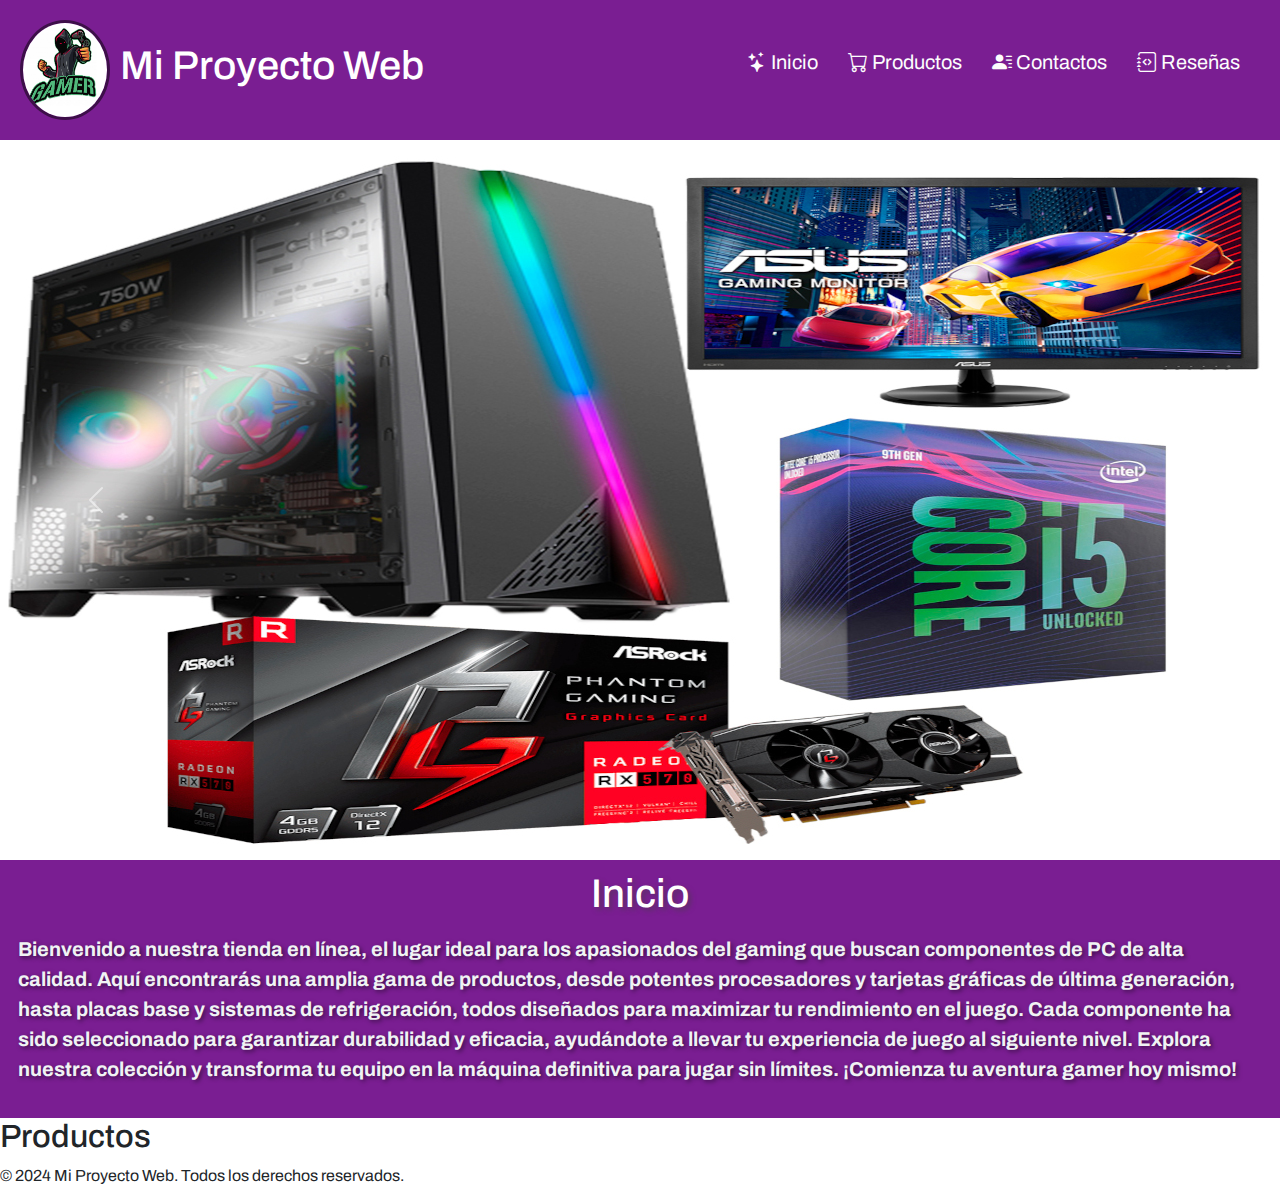
==== index.html @ dcfe4cc7 "Proyecto - Seccion Inicio" ====
<!doctype html>
<html lang="es">
  <head>
    <meta charset="UTF-8" />
    <meta name="viewport" content="width=device-width, initial-scale=1" />
    <title>Proyecto - Pre Entrega</title>
    <!-- enlace google fonts -->
    <link rel="preconnect" href="https://fonts.googleapis.com" />
    <link rel="preconnect" href="https://fonts.gstatic.com" crossorigin />
    <!-- importamos de google fonts family archivos -->
    <link
      href="https://fonts.googleapis.com/css2?family=Archivo:ital,wght@0,100..900;1,100..900&family=Montserrat:ital,wght@0,100..900;1,100..900&family=Rubik+Wet+Paint&display=swap"
      rel="stylesheet"
    />

    <!-- Importamos iconos de bootstrap-icons -->
    <link
      rel="stylesheet"
      href="https://cdn.jsdelivr.net/npm/bootstrap-icons@1.11.3/font/bootstrap-icons.min.css"
    />

    <!-- Importamos el CSS de bootstrap -->
    <link
      href="https://cdn.jsdelivr.net/npm/bootstrap@5.3.3/dist/css/bootstrap.min.css"
      rel="stylesheet"
      integrity="sha384-QWTKZyjpPEjISv5WaRU9OFeRpok6YctnYmDr5pNlyT2bRjXh0JMhjY6hW+ALEwIH"
      crossorigin="anonymous"
    />

    <!-- icono de nuestro sitio web -->
    <link rel="icon" type="" href="./icon/palanca-de-mando.png" />

    <!-- Nuestro archivo CSS  -->
    <link href="./style.css" rel="stylesheet" />
  </head>
  <body>
    <!-- Header o emcabezado de pagina -->
    <header>
      <nav class="nav-container">
        <!-- logo de la pagina web -->
        <div class="logo-container">
          <img src="./img/logo2.jpg" alt="logo de mi pagina web" class="logo" />
          <h1 class="titulo">Mi Proyecto Web</h1>
        </div>

        <!-- lista con iconos de bootstrap -->

        <!-- Menu Hamburguesa -->
        <label class="lab_hamburguesa" for="menu_hamburguesa">
          <svg
            xmlns="http://www.w3.org/2000/svg"
            width="40"
            height="40"
            fill="currentColor"
            class="bi bi-list"
            viewBox="0 0 16 16"
          >
            <path
              fill-rule="evenodd"
              d="M2.5 12a.5.5 0 0 1 .5-.5h10a.5.5 0 0 1 0 1H3a.5.5 0 0 1-.5-.5m0-4a.5.5 0 0 1 .5-.5h10a.5.5 0 0 1 0 1H3a.5.5 0 0 1-.5-.5m0-4a.5.5 0 0 1 .5-.5h10a.5.5 0 0 1 0 1H3a.5.5 0 0 1-.5-.5"
            />
          </svg>
        </label>

        <input
          class="menu_hamburguesa"
          type="checkbox"
          name=""
          id="menu_hamburguesa"
        />

        <!-- listas del header -->
        <div class="div-inicio-lista">
          <ul class="ul-container">
            <li class="li-container">
              <a href="#inicio"> <i class="bi bi-stars"></i> Inicio</a>
            </li>
            <li class="li-container">
              <a href="#productos"> <i class="bi bi-cart"></i> Productos</a>
            </li>
            <li class="li-container">
              <a href="#contactos">
                <i class="bi bi-person-lines-fill"></i> Contactos</a
              >
            </li>
            <li class="li-container">
              <a href="#reseñas"> <i class="bi bi-journal-code"></i> Reseñas</a>
            </li>
          </ul>
        </div>
      </nav>

      <!-- carrusel de imagenes -->

      <div
        id="carouselExampleIndicators"
        class="carousel slide"
        data-bs-ride="carousel"
        data-bs-interval="3000"
      >
        <div class="carousel-indicators">
          <button
            type="button"
            data-bs-target="#carouselExampleIndicators"
            data-bs-slide-to="0"
            class="active"
            aria-current="true"
            aria-label="Slide 1"
          ></button>
          <button
            type="button"
            data-bs-target="#carouselExampleIndicators"
            data-bs-slide-to="1"
            aria-label="Slide 2"
          ></button>
          <button
            type="button"
            data-bs-target="#carouselExampleIndicators"
            data-bs-slide-to="2"
            aria-label="Slide 3"
          ></button>
          <!-- agregamos mas imagenes -->
          <button
            type="button"
            data-bs-target="#carouselExampleIndicators"
            data-bs-slide-to="3"
            aria-label="Slide 4"
          ></button>

          <button
            type="button"
            data-bs-target="#carouselExampleIndicators"
            data-bs-slide-to="4"
            aria-label="Slide 5"
          ></button>
        </div>
        <div class="carousel-inner">
          <div class="carousel-item active">
            <img src="./img/img2.jpg" class="d-block w-100" alt="banner 1" />
          </div>
          <div class="carousel-item">
            <img src="./img/img1.jpg" class="d-block w-100" alt="banner 2" />
          </div>
          <div class="carousel-item">
            <img src="./img/img3.jpg" class="d-block w-100" alt="banner 3" />
          </div>

          <div class="carousel-item">
            <img src="./img/img5.jpg" class="d-block w-100" alt="banner 3" />
          </div>
          <div class="carousel-item">
            <img src="./img/img6.jpg" class="d-block w-100" alt="banner 3" />
          </div>
        </div>
        <button
          class="carousel-control-prev"
          type="button"
          data-bs-target="#carouselExampleIndicators"
          data-bs-slide="prev"
        >
          <span class="carousel-control-prev-icon" aria-hidden="true"></span>
          <span class="visually-hidden">Previous</span>
        </button>
        <button
          class="carousel-control-next"
          type="button"
          data-bs-target="#carouselExampleIndicators"
          data-bs-slide="next"
        >
          <span class="carousel-control-next-icon" aria-hidden="true"></span>
          <span class="visually-hidden">Next</span>
        </button>
      </div>

      <!-- fin carrusel de imagenes  -->
    </header>

    <!-- Main -->
    <main class="main-container">
      <!-- seccion inicio -->
      <section id="inicio">
        <h2>Inicio</h2>
        <div class="inicio-container">
          <p>
            Bienvenido a nuestra tienda en línea, el lugar ideal para los
            apasionados del gaming que buscan componentes de PC de alta calidad.
            Aquí encontrarás una amplia gama de productos, desde potentes
            procesadores y tarjetas gráficas de última generación, hasta placas
            base y sistemas de refrigeración, todos diseñados para maximizar tu
            rendimiento en el juego. Cada componente ha sido seleccionado para
            garantizar durabilidad y eficacia, ayudándote a llevar tu
            experiencia de juego al siguiente nivel. Explora nuestra colección y
            transforma tu equipo en la máquina definitiva para jugar sin
            límites. ¡Comienza tu aventura gamer hoy mismo!
          </p>
        </div>
      </section>

      <!-- seccion productos -->
      <section id="productos">
        <h2>Productos</h2>

        <div class="card-container">
          <div class="card-productos"></div>
          <div class="card-productos"></div>
          <div class="card-productos"></div>
          <div class="card-productos"></div>
          <div class="card-productos"></div>
          <div class="card-productos"></div>
          <div class="card-productos"></div>
        </div>
      </section>

      <!-- seccion te a va contactos -->
    </main>

    <!-- Footers -->
    <footer>
      <div class="footer-container">
        <p>© 2024 Mi Proyecto Web. Todos los derechos reservados.</p>
      </div>
    </footer>

    <!-- scrip de JS de bootstrap -->
    <script
      src="https://cdn.jsdelivr.net/npm/bootstrap@5.3.3/dist/js/bootstrap.bundle.min.js"
      integrity="sha384-YvpcrYf0tY3lHB60NNkmXc5s9fDVZLESaAA55NDzOxhy9GkcIdslK1eN7N6jIeHz"
      crossorigin="anonymous"
    ></script>
  </body>
</html>
---- style.css ----
* {
  margin: 0;
  padding: 0;
  box-sizing: border-box;
}

body {
  /* uso e importacion de fuentes google font "Archivo"*/
  font-family: "Archivo", serif;
  font-weight: 400;
  font-style: normal;
}

.menu_hamburguesa {
  display: none;
}

.lab_hamburguesa {
  display: none;
}

.logo {
  margin: 10px;
  padding: 10;
  width: 90px;
  height: 100px;
  border-radius: 50%;
  border: 3px solid rgba(0, 0, 0, 0.5);
}

.nav-container {
  background-color: #7a1e92;
  display: flex;
  flex-wrap: wrap;
  justify-content: space-between;
  align-items: center;
  padding: 10px;
}

.logo-container {
  display: flex;
  flex-wrap: wrap;
  align-items: center;
  justify-content: center;
}

.titulo {
  display: flex;
  justify-content: center;
  color: #ffffff;
}

.ul-container {
  font-size: 20px;
  display: flex;
  gap: 30px;
  align-items: center;
  flex-wrap: wrap;
  justify-content: center;
  list-style: none;
  padding: 30px;
}

.ul-container a {
  text-decoration: none;
  color: #fdfdfd;
}

.ul-container a:hover {
  cursor: pointer;
  color: #00ffff;
}

/* FIn de Header */

/* ----------------- Main y seccion Inicio ------------------ */

#inicio {
  background-color: #7a1e92;
  padding: 10px;
}

#inicio h2 {
  display: flex;
  color: white;
  font-size: 40px;
  justify-content: center;
  text-shadow: 3px 3px 5px rgba(65, 64, 61, 0.5);
}

#inicio p {
  color: #f0f3f4;
  font-weight: bold;
  text-shadow: 2px 2px 4px rgba(0, 0, 0, 0.5);
  font-size: 20px;
  padding: 8px;
}

/* -------- Estilos para pantallas pequeñas. Media Queries -------- */
@media only screen and (max-width: 600px) {
  .logo {
    width: 60px;
    height: 50px;
  }

  .lab_hamburguesa {
    display: flex;
    padding: 3px;
  }

  .lab_hamburguesa:hover {
    color: seashell;
    cursor: pointer;
  }

  .ul-container {
    display: none;
  }

  /* Mostrar menú al seleccionar checkbox */
  .menu_hamburguesa:checked ~ .div-inicio-lista .ul-container {
    display: flex;
  }

  .li-container {
    font-weight: bold;
  }

  /* Inicio */

  #inicio h2 {
    display: flex;
    color: white;
    font-size: 35px;
    justify-content: center;
    text-shadow: 3px 3px 5px rgba(65, 64, 61, 0.5);
  }

  #inicio p {
    display: flex;
    color: #f0f3f4;
    font-weight: bold;
    text-shadow: 2px 2px 4px rgba(0, 0, 0, 0.5);
    font-size: 17px;
    padding: 8px;
  }
}
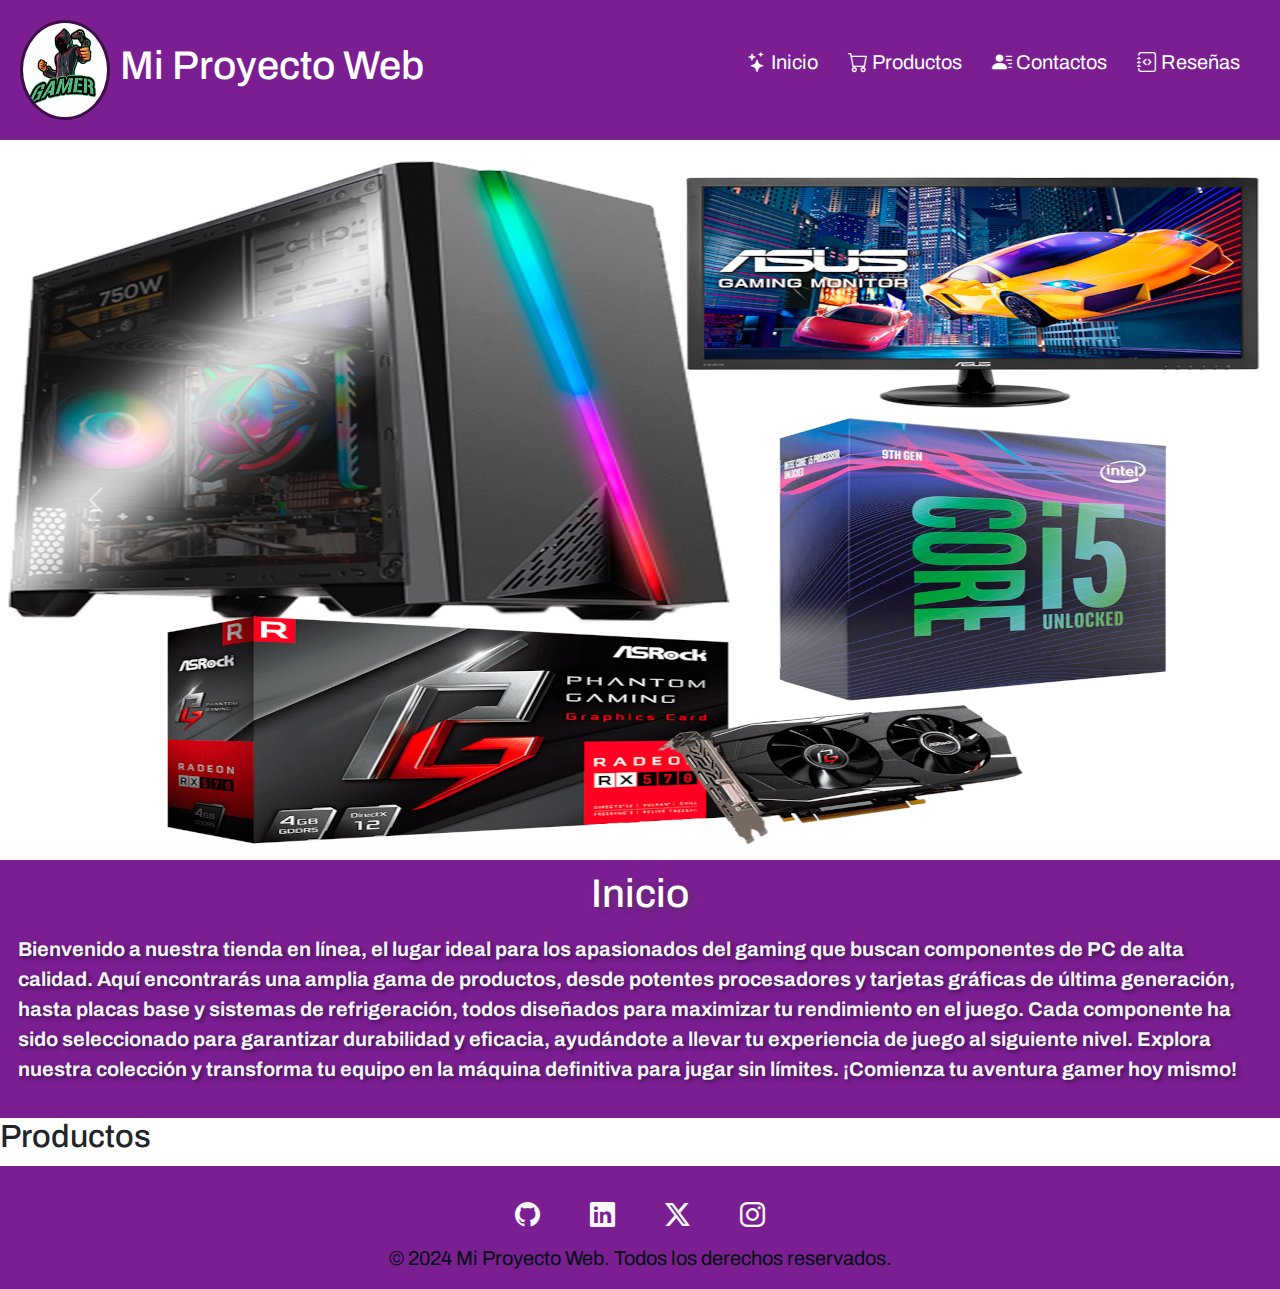
==== commit 01844e97: "Proyecto - Footer y logos de redes sociales" ====
--- a/index.html
+++ b/index.html
@@ -215,7 +215,48 @@
     </main>
 
     <!-- Footers -->
-    <footer>
+    <footer class="footer1">
+      <div class="footer-logos">
+        <ul class="footer-listas">
+          <li class="redes">
+            <a
+              href="https://github.com/SASOPELANA"
+              target="_blank"
+              rel="noopener noreferrer"
+            >
+              <i class="bi bi-github"></i>
+            </a>
+          </li>
+          <li class="redes">
+            <a
+              href="https://www.linkedin.com/in/sergio-alejandro-sopelana-b756aa290?lipi=urn%3Ali%3Apage%3Ad_flagship3_profile_view_base_contact_details%3BA5O3Y2ZhRCq9DHecXecPLQ%3D%3D"
+              target="_blank"
+              rel="noopener noreferrer"
+            >
+              <i class="bi bi-linkedin"></i>
+            </a>
+          </li>
+          <li class="redes">
+            <a
+              href="https://x.com/SergioSopelana?t=PrR1SL4CNPrbO1I6Sk9C9g&s=35"
+              target="_blank"
+              rel="noopener noreferrer"
+            >
+              <i class="bi bi-twitter-x"></i>
+            </a>
+          </li>
+          <li class="redes">
+            <a
+              href="https://www.instagram.com/sopelanasergio/profilecard/?igsh=eDA3c3cwZ3A5em05"
+              target="_blank"
+              rel="noopener noreferrer"
+            >
+              <i class="bi bi-instagram"></i
+            ></a>
+          </li>
+        </ul>
+      </div>
+
       <div class="footer-container">
         <p>© 2024 Mi Proyecto Web. Todos los derechos reservados.</p>
       </div>
--- a/style.css
+++ b/style.css
@@ -96,6 +96,41 @@
   padding: 8px;
 }
 
+/* footer  */
+
+.footer-listas {
+  margin: 10px;
+  padding: 30px;
+  display: flex;
+  justify-content: center;
+  gap: 50px;
+  list-style-type: none;
+}
+
+footer a {
+  color: #f7f9f9;
+  font-size: 25px;
+}
+
+.redes:hover {
+  border-radius: 50%;
+  cursor: pointer;
+  background-color: rgba(0, 255, 255, 0.5);
+}
+
+footer {
+  background-color: #7a1e92;
+}
+
+.footer-container {
+  height: 15px;
+  display: flex;
+  justify-content: center;
+  align-items: flex-end;
+  font-size: 20px;
+  color: #000f0f;
+}
+
 /* -------- Estilos para pantallas pequeñas. Media Queries -------- */
 @media only screen and (max-width: 600px) {
   .logo {
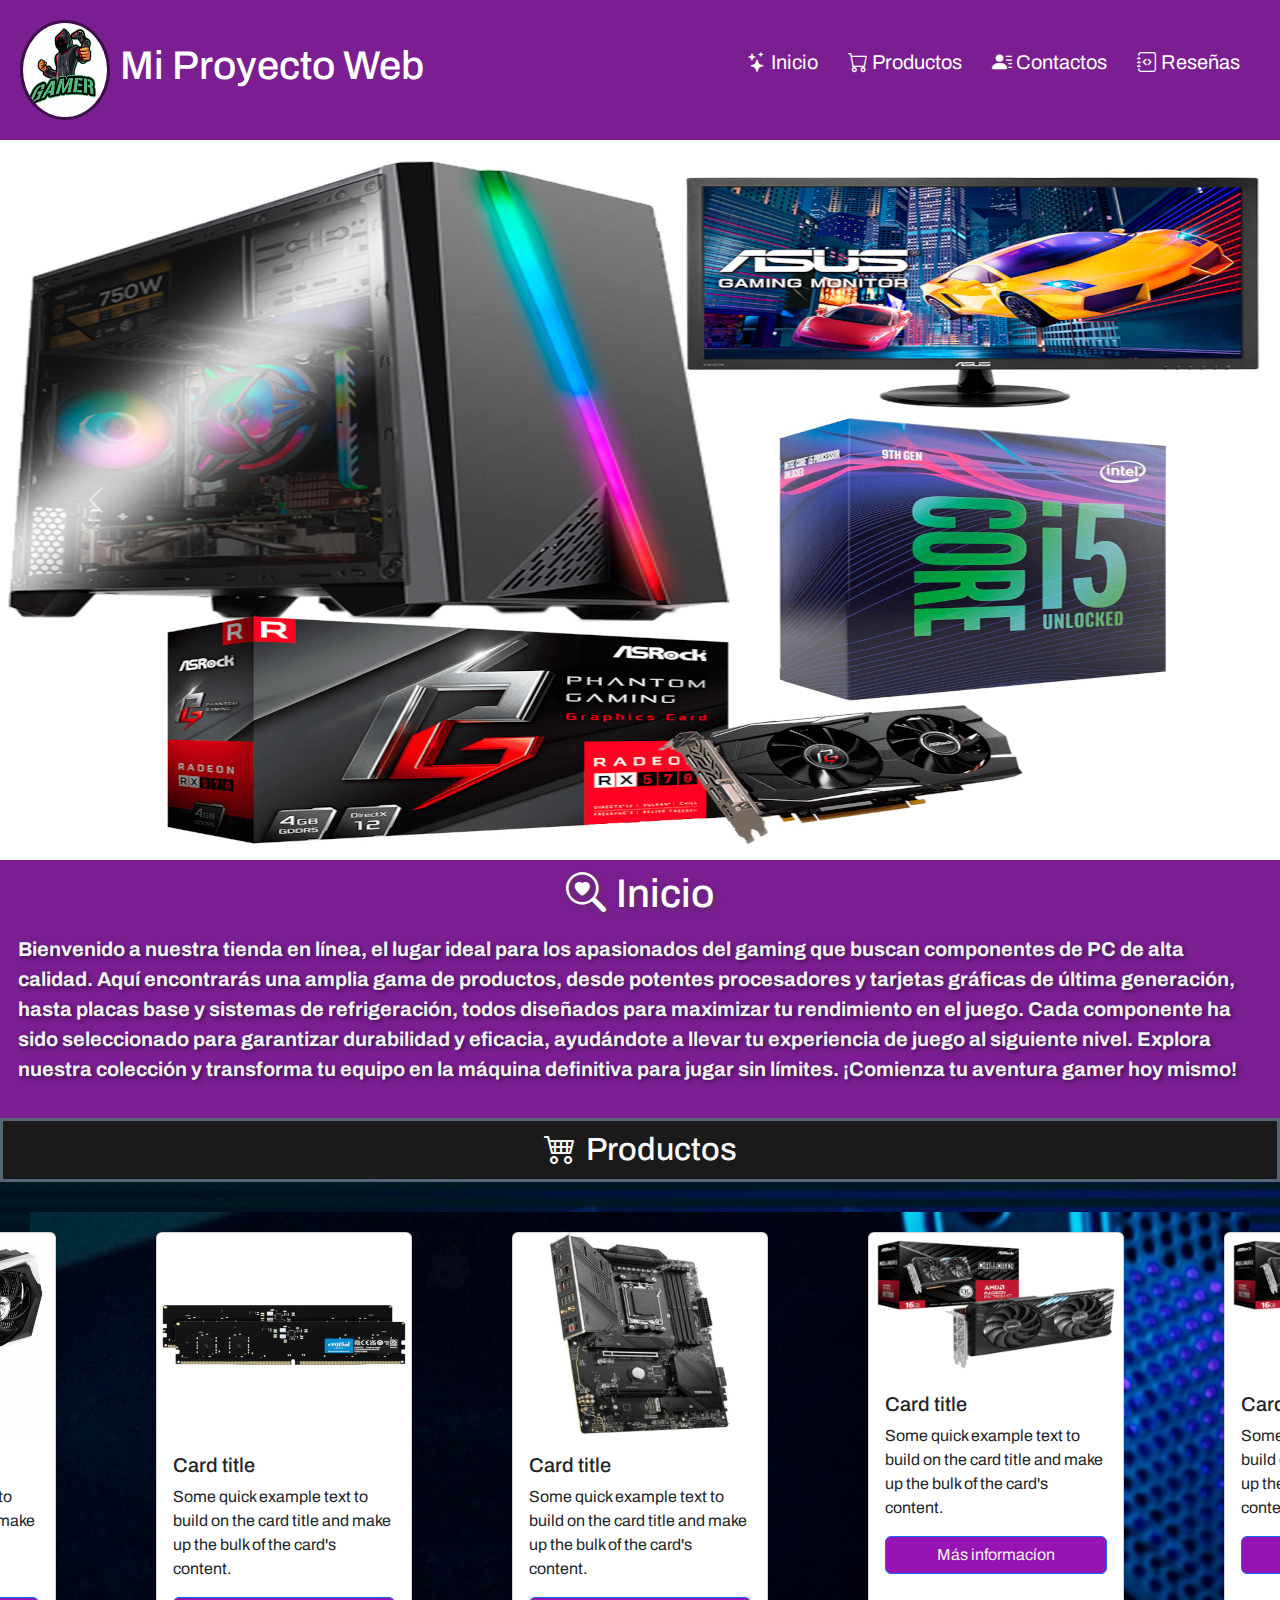
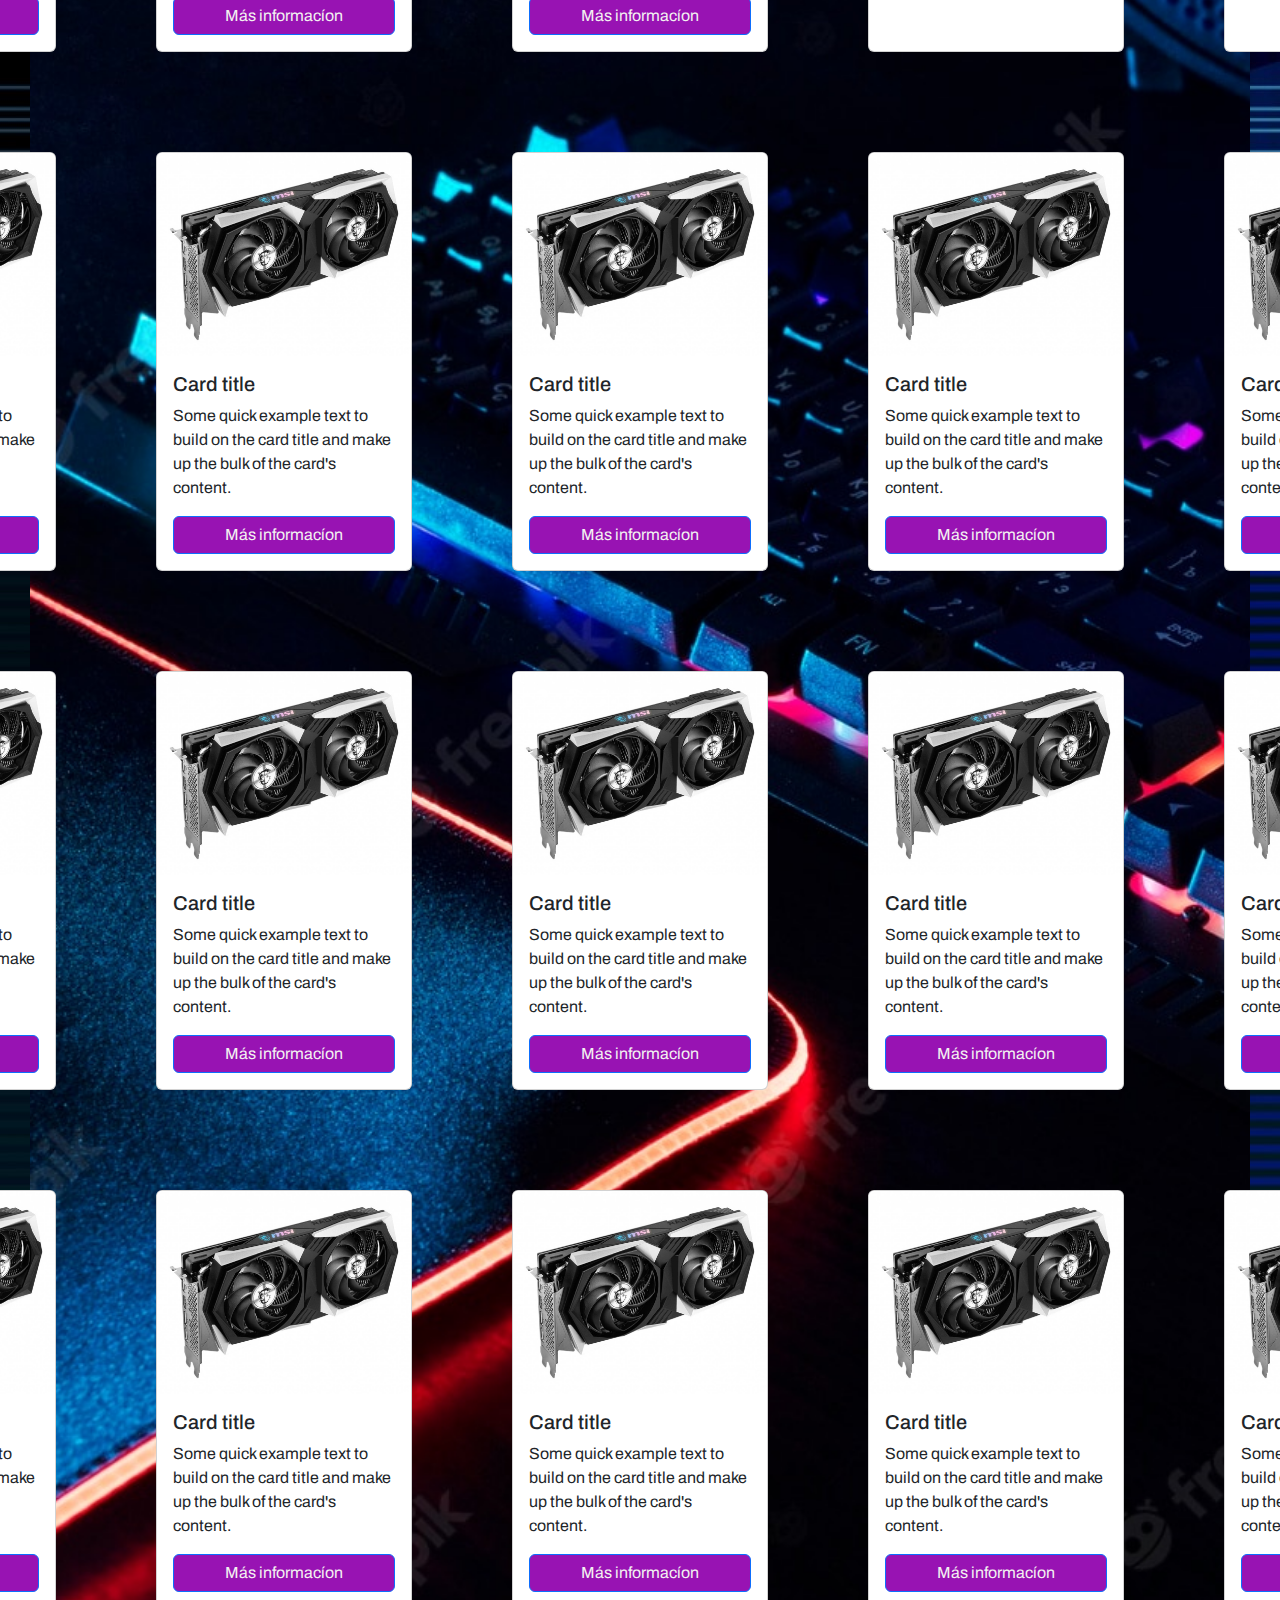
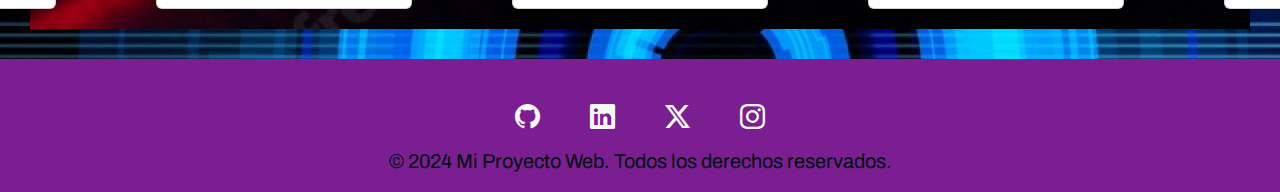
==== commit 52932497: "Productos y Card" ====
--- a/index.html
+++ b/index.html
@@ -1,4 +1,4 @@
-<!doctype html>
+<!DOCTYPE html>
 <html lang="es">
   <head>
     <meta charset="UTF-8" />
@@ -179,7 +179,7 @@
     <main class="main-container">
       <!-- seccion inicio -->
       <section id="inicio">
-        <h2>Inicio</h2>
+        <h2><i class="bi bi-search-heart"></i> Inicio</h2>
         <div class="inicio-container">
           <p>
             Bienvenido a nuestra tienda en línea, el lugar ideal para los
@@ -198,16 +198,300 @@
 
       <!-- seccion productos -->
       <section id="productos">
-        <h2>Productos</h2>
-
-        <div class="card-container">
-          <div class="card-productos"></div>
-          <div class="card-productos"></div>
-          <div class="card-productos"></div>
-          <div class="card-productos"></div>
-          <div class="card-productos"></div>
-          <div class="card-productos"></div>
-          <div class="card-productos"></div>
+        <div class="productos-h2">
+          <h2><i class="bi bi-cart4"></i> Productos</h2>
+        </div>
+
+        <div class="grid-container">
+          <div class="card-container">
+            <div class="card" style="width: 16rem">
+              <img src="./img/rx-6600.jpg" class="card-img-top" alt="carta 1" />
+              <div class="card-body">
+                <h5 class="card-title">Card title</h5>
+                <p class="card-text">
+                  Some quick example text to build on the card title and make up
+                  the bulk of the card's content.
+                </p>
+                <a href="#" class="btn btn-primary">Más informacíon</a>
+              </div>
+            </div>
+
+            <div class="card" style="width: 16rem">
+              <img src="./img/ramDrr5.jpg" class="card-img-top" alt="carta 2" />
+              <div class="card-body">
+                <h5 class="card-title">Card title</h5>
+                <p class="card-text">
+                  Some quick example text to build on the card title and make up
+                  the bulk of the card's content.
+                </p>
+                <a href="#" class="btn btn-primary">Más informacíon</a>
+              </div>
+            </div>
+
+            <div class="card" style="width: 16rem">
+              <img
+                src="./img/placaMadre.jpg"
+                class="card-img-top"
+                alt="carta 3"
+              />
+              <div class="card-body">
+                <h5 class="card-title">Card title</h5>
+                <p class="card-text">
+                  Some quick example text to build on the card title and make up
+                  the bulk of the card's content.
+                </p>
+                <a href="#" class="btn btn-primary">Más informacíon</a>
+              </div>
+            </div>
+
+            <div class="card" style="width: 16rem">
+              <img src="./img/img6.jpg" class="card-img-top" alt="carta 4" />
+              <div class="card-body">
+                <h5 class="card-title">Card title</h5>
+                <p class="card-text">
+                  Some quick example text to build on the card title and make up
+                  the bulk of the card's content.
+                </p>
+                <a href="#" class="btn btn-primary">Más informacíon</a>
+              </div>
+            </div>
+
+            <div class="card" style="width: 16rem">
+              <img src="./img/img6.jpg" class="card-img-top" alt="carta 5" />
+              <div class="card-body">
+                <h5 class="card-title">Card title</h5>
+                <p class="card-text">
+                  Some quick example text to build on the card title and make up
+                  the bulk of the card's content.
+                </p>
+                <a href="#" class="btn btn-primary">Más informacíon</a>
+              </div>
+            </div>
+
+            <div class="card" style="width: 16rem">
+              <img src="./img/rx-6600.jpg" class="card-img-top" alt="carta 6" />
+              <div class="card-body">
+                <h5 class="card-title">Card title</h5>
+                <p class="card-text">
+                  Some quick example text to build on the card title and make up
+                  the bulk of the card's content.
+                </p>
+                <a href="#" class="btn btn-primary">Más informacíon</a>
+              </div>
+            </div>
+
+            <div class="card" style="width: 16rem">
+              <img src="./img/rx-6600.jpg" class="card-img-top" alt="carta 7" />
+              <div class="card-body">
+                <h5 class="card-title">Card title</h5>
+                <p class="card-text">
+                  Some quick example text to build on the card title and make up
+                  the bulk of the card's content.
+                </p>
+                <a href="#" class="btn btn-primary">Más informacíon</a>
+              </div>
+            </div>
+
+            <div class="card" style="width: 16rem">
+              <img src="./img/rx-6600.jpg" class="card-img-top" alt="carta 8" />
+              <div class="card-body">
+                <h5 class="card-title">Card title</h5>
+                <p class="card-text">
+                  Some quick example text to build on the card title and make up
+                  the bulk of the card's content.
+                </p>
+                <a href="#" class="btn btn-primary">Más informacíon</a>
+              </div>
+            </div>
+
+            <div class="card" style="width: 16rem">
+              <img src="./img/rx-6600.jpg" class="card-img-top" alt="carta 9" />
+              <div class="card-body">
+                <h5 class="card-title">Card title</h5>
+                <p class="card-text">
+                  Some quick example text to build on the card title and make up
+                  the bulk of the card's content.
+                </p>
+                <a href="#" class="btn btn-primary">Más informacíon</a>
+              </div>
+            </div>
+
+            <div class="card" style="width: 16rem">
+              <img
+                src="./img/rx-6600.jpg"
+                class="card-img-top"
+                alt="carta 10"
+              />
+              <div class="card-body">
+                <h5 class="card-title">Card title</h5>
+                <p class="card-text">
+                  Some quick example text to build on the card title and make up
+                  the bulk of the card's content.
+                </p>
+                <a href="#" class="btn btn-primary">Más informacíon</a>
+              </div>
+            </div>
+
+            <div class="card" style="width: 16rem">
+              <img
+                src="./img/rx-6600.jpg"
+                class="card-img-top"
+                alt="carta 11"
+              />
+              <div class="card-body">
+                <h5 class="card-title">Card title</h5>
+                <p class="card-text">
+                  Some quick example text to build on the card title and make up
+                  the bulk of the card's content.
+                </p>
+                <a href="#" class="btn btn-primary">Más informacíon</a>
+              </div>
+            </div>
+
+            <div class="card" style="width: 16rem">
+              <img
+                src="./img/rx-6600.jpg"
+                class="card-img-top"
+                alt="carta 12"
+              />
+              <div class="card-body">
+                <h5 class="card-title">Card title</h5>
+                <p class="card-text">
+                  Some quick example text to build on the card title and make up
+                  the bulk of the card's content.
+                </p>
+                <a href="#" class="btn btn-primary">Más informacíon</a>
+              </div>
+            </div>
+
+            <div class="card" style="width: 16rem">
+              <img
+                src="./img/rx-6600.jpg"
+                class="card-img-top"
+                alt="carta 13"
+              />
+              <div class="card-body">
+                <h5 class="card-title">Card title</h5>
+                <p class="card-text">
+                  Some quick example text to build on the card title and make up
+                  the bulk of the card's content.
+                </p>
+                <a href="#" class="btn btn-primary">Más informacíon</a>
+              </div>
+            </div>
+
+            <div class="card" style="width: 16rem">
+              <img
+                src="./img/rx-6600.jpg"
+                class="card-img-top"
+                alt="carta 14"
+              />
+              <div class="card-body">
+                <h5 class="card-title">Card title</h5>
+                <p class="card-text">
+                  Some quick example text to build on the card title and make up
+                  the bulk of the card's content.
+                </p>
+                <a href="#" class="btn btn-primary">Más informacíon</a>
+              </div>
+            </div>
+
+            <div class="card" style="width: 16rem">
+              <img
+                src="./img/rx-6600.jpg"
+                class="card-img-top"
+                alt="carta 15"
+              />
+              <div class="card-body">
+                <h5 class="card-title">Card title</h5>
+                <p class="card-text">
+                  Some quick example text to build on the card title and make up
+                  the bulk of the card's content.
+                </p>
+                <a href="#" class="btn btn-primary">Más informacíon</a>
+              </div>
+            </div>
+
+            <div class="card" style="width: 16rem">
+              <img
+                src="./img/rx-6600.jpg"
+                class="card-img-top"
+                alt="carta 16"
+              />
+              <div class="card-body">
+                <h5 class="card-title">Card title</h5>
+                <p class="card-text">
+                  Some quick example text to build on the card title and make up
+                  the bulk of the card's content.
+                </p>
+                <a href="#" class="btn btn-primary">Más informacíon</a>
+              </div>
+            </div>
+
+            <div class="card" style="width: 16rem">
+              <img
+                src="./img/rx-6600.jpg"
+                class="card-img-top"
+                alt="carta 17"
+              />
+              <div class="card-body">
+                <h5 class="card-title">Card title</h5>
+                <p class="card-text">
+                  Some quick example text to build on the card title and make up
+                  the bulk of the card's content.
+                </p>
+                <a href="#" class="btn btn-primary">Más informacíon</a>
+              </div>
+            </div>
+
+            <div class="card" style="width: 16rem">
+              <img
+                src="./img/rx-6600.jpg"
+                class="card-img-top"
+                alt="carta 18"
+              />
+              <div class="card-body">
+                <h5 class="card-title">Card title</h5>
+                <p class="card-text">
+                  Some quick example text to build on the card title and make up
+                  the bulk of the card's content.
+                </p>
+                <a href="#" class="btn btn-primary">Más informacíon</a>
+              </div>
+            </div>
+
+            <div class="card" style="width: 16rem">
+              <img
+                src="./img/rx-6600.jpg"
+                class="card-img-top"
+                alt="carta 19"
+              />
+              <div class="card-body">
+                <h5 class="card-title">Card title</h5>
+                <p class="card-text">
+                  Some quick example text to build on the card title and make up
+                  the bulk of the card's content.
+                </p>
+                <a href="#" class="btn btn-primary">Más informacíon</a>
+              </div>
+            </div>
+
+            <div class="card" style="width: 16rem">
+              <img
+                src="./img/rx-6600.jpg"
+                class="card-img-top"
+                alt="carta 20"
+              />
+              <div class="card-body">
+                <h5 class="card-title">Card title</h5>
+                <p class="card-text">
+                  Some quick example text to build on the card title and make up
+                  the bulk of the card's content.
+                </p>
+                <a href="#" class="btn btn-primary">Más informacíon</a>
+              </div>
+            </div>
+          </div>
         </div>
       </section>
 
--- a/style.css
+++ b/style.css
@@ -68,7 +68,7 @@
 
 .ul-container a:hover {
   cursor: pointer;
-  color: #00ffff;
+  color: #14dada;
 }
 
 /* FIn de Header */
@@ -86,6 +86,7 @@
   font-size: 40px;
   justify-content: center;
   text-shadow: 3px 3px 5px rgba(65, 64, 61, 0.5);
+  gap: 10px;
 }
 
 #inicio p {
@@ -96,6 +97,56 @@
   padding: 8px;
 }
 
+/*  Seccion card y productos  */
+
+#productos {
+  background-image: url("./img/546183.jpg");
+  overflow: hidden;
+}
+
+#productos h2 {
+  display: flex;
+  justify-content: center;
+  background-color: #1a1a1a;
+  border: 3px solid #566573;
+  color: #f7f9f9;
+  padding: 10px;
+  gap: 10px;
+}
+
+.grid-container {
+  display: flex;
+  justify-content: center;
+  padding: 20px;
+  margin: 30px;
+  background-image: url("./img/fondo-card.jpg");
+  background-repeat: no-repeat;
+  background-size: cover;
+}
+
+.card-container {
+  display: grid;
+  grid-template-columns: repeat(5, 1fr);
+  gap: 100px;
+}
+
+.card-body a {
+  display: flex;
+  justify-content: center;
+  width: auto;
+  background-color: #9813b3;
+  color: #f3f1f1;
+}
+
+.card:hover {
+  color: white;
+  background-color: rgba(10, 5, 20, 0.5);
+  box-shadow: 5px 5px 20px rgba(0, 255, 0, 0.5);
+  transform: translate(-4%);
+  cursor: pointer;
+  font-weight: bold;
+}
+
 /* footer  */
 
 .footer-listas {
@@ -120,6 +171,7 @@
 
 footer {
   background-color: #7a1e92;
+  overflow: hidden;
 }
 
 .footer-container {
@@ -144,7 +196,7 @@
   }
 
   .lab_hamburguesa:hover {
-    color: seashell;
+    color: rgb(67, 218, 238);
     cursor: pointer;
   }
 
@@ -179,4 +231,66 @@
     font-size: 17px;
     padding: 8px;
   }
-}
+
+  /*  Seccion card y productos  version moviles */
+
+  .grid-container {
+    display: flex;
+    justify-content: center;
+    padding: 20px;
+    margin: 30px;
+    background-repeat: repeat;
+    background-size: auto;
+  }
+
+  .card-container {
+    display: grid;
+    grid-template-columns: repeat(1, 1fr);
+    gap: auto;
+  }
+
+  .card p {
+    display: none;
+  }
+
+  .card:hover p {
+    display: flex;
+  }
+
+  .card h5 {
+    display: flex;
+    justify-content: center;
+  }
+
+  /* Footers */
+
+  .footer-listas {
+    margin: 10px;
+    padding: 30px;
+    display: flex;
+    justify-content: center;
+    gap: 20px;
+    list-style-type: none;
+  }
+
+  footer a {
+    color: #f7f9f9;
+    font-size: 20px;
+  }
+
+  .footer-container {
+    height: 15px;
+    display: flex;
+    justify-content: center;
+    align-items: flex-end;
+    font-size: 18px;
+    color: #000f0f;
+    margin: 50px 0 0 10px;
+    padding: 8px;
+    text-align: center;
+  }
+}
+
+/* Pantallas medianas - Tables -  Media Queries - */
+@media (min-width: 600px) and (max-width: 1024) {
+}
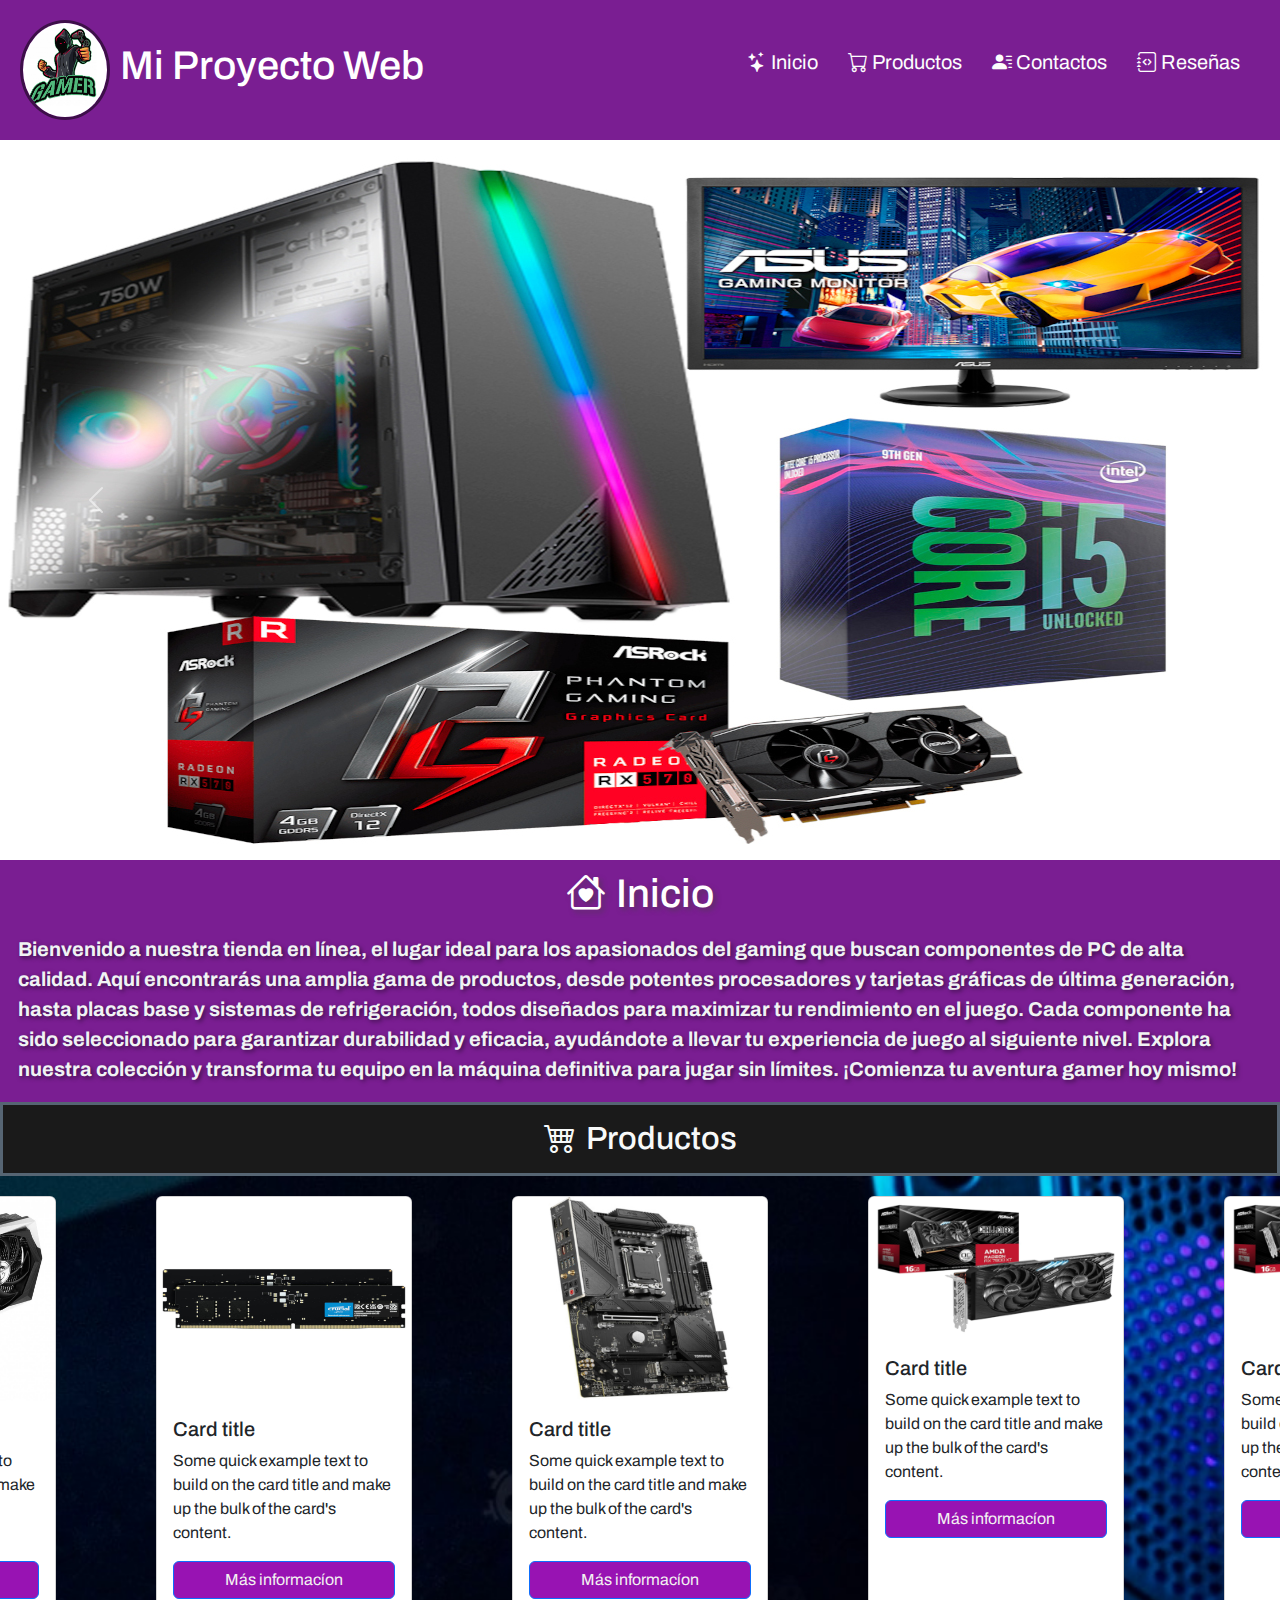
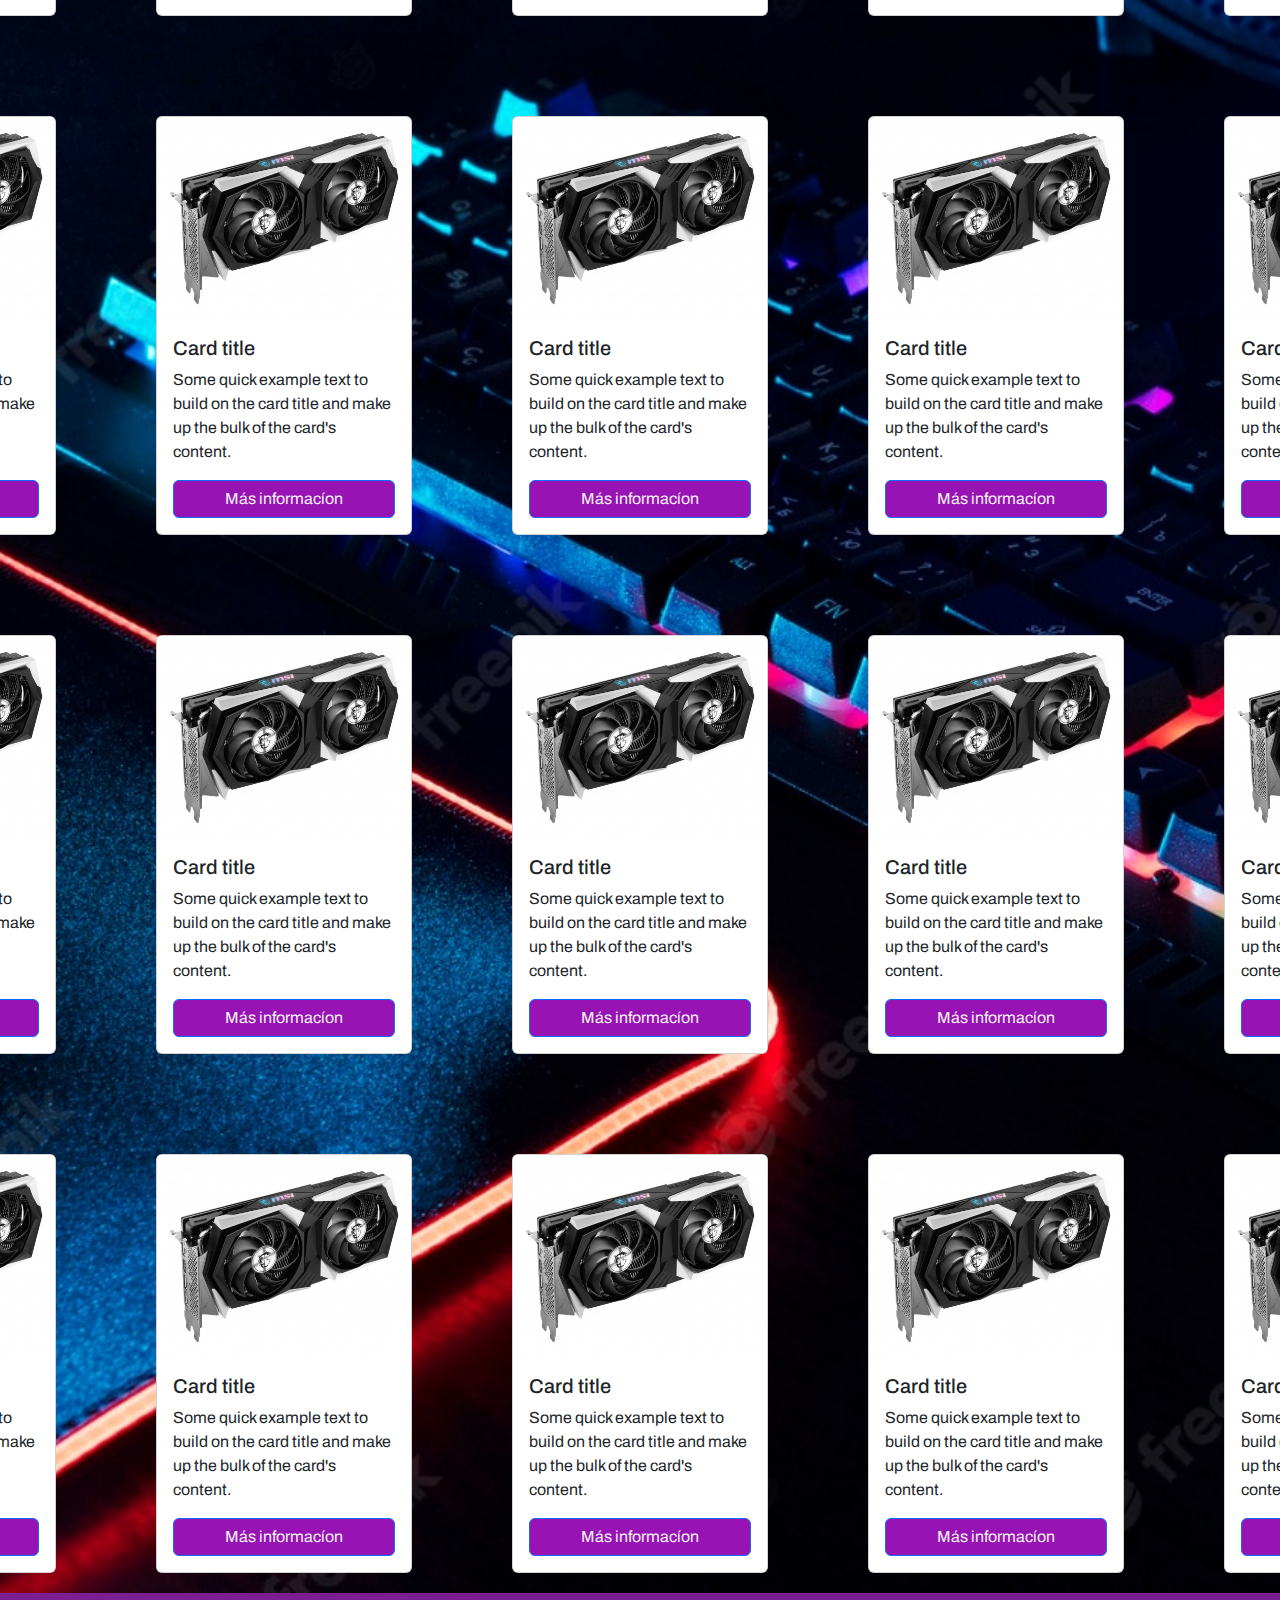
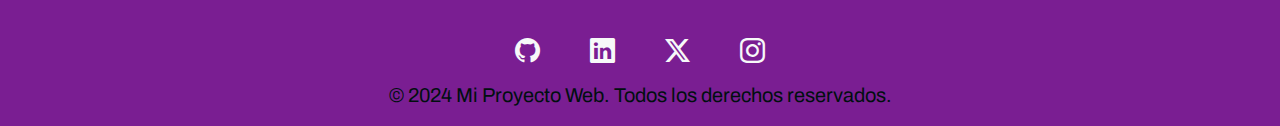
==== commit a845f42b: "Media queries" ====
--- a/index.html
+++ b/index.html
@@ -1,4 +1,4 @@
-<!DOCTYPE html>
+<!doctype html>
 <html lang="es">
   <head>
     <meta charset="UTF-8" />
@@ -179,7 +179,7 @@
     <main class="main-container">
       <!-- seccion inicio -->
       <section id="inicio">
-        <h2><i class="bi bi-search-heart"></i> Inicio</h2>
+        <h2><i class="bi bi-house-heart"></i> Inicio</h2>
         <div class="inicio-container">
           <p>
             Bienvenido a nuestra tienda en línea, el lugar ideal para los
--- a/style.css
+++ b/style.css
@@ -69,6 +69,7 @@
 .ul-container a:hover {
   cursor: pointer;
   color: #14dada;
+  font-weight: bold;
 }
 
 /* FIn de Header */
@@ -87,6 +88,7 @@
   justify-content: center;
   text-shadow: 3px 3px 5px rgba(65, 64, 61, 0.5);
   gap: 10px;
+  overflow: hidden;
 }
 
 #inicio p {
@@ -95,14 +97,10 @@
   text-shadow: 2px 2px 4px rgba(0, 0, 0, 0.5);
   font-size: 20px;
   padding: 8px;
+  margin: auto;
 }
 
 /*  Seccion card y productos  */
-
-#productos {
-  background-image: url("./img/546183.jpg");
-  overflow: hidden;
-}
 
 #productos h2 {
   display: flex;
@@ -110,18 +108,19 @@
   background-color: #1a1a1a;
   border: 3px solid #566573;
   color: #f7f9f9;
-  padding: 10px;
+  padding: 15px;
   gap: 10px;
+  margin: auto;
 }
 
 .grid-container {
   display: flex;
   justify-content: center;
   padding: 20px;
-  margin: 30px;
   background-image: url("./img/fondo-card.jpg");
   background-repeat: no-repeat;
   background-size: cover;
+  overflow: hidden;
 }
 
 .card-container {
@@ -238,15 +237,16 @@
     display: flex;
     justify-content: center;
     padding: 20px;
-    margin: 30px;
+    margin: auto;
     background-repeat: repeat;
     background-size: auto;
+    border: #14dada;
   }
 
   .card-container {
     display: grid;
     grid-template-columns: repeat(1, 1fr);
-    gap: auto;
+    gap: 20px;
   }
 
   .card p {
@@ -292,5 +292,85 @@
 }
 
 /* Pantallas medianas - Tables -  Media Queries - */
-@media (min-width: 600px) and (max-width: 1024) {
-}
+
+@media (min-width: 600px) and (max-width: 768px) {
+  .logo-container {
+    margin: auto;
+    display: flex;
+    justify-content: center;
+    align-items: center;
+  }
+
+  .div-inicio-lista {
+    display: flex;
+    margin: auto;
+  }
+
+  #inicio h2 {
+    display: flex;
+    color: white;
+    font-size: 28px;
+    justify-content: center;
+    text-shadow: 3px 3px 5px rgba(65, 64, 61, 0.5);
+  }
+
+  .card-container {
+    display: grid;
+    grid-template-columns: repeat(2, 1fr);
+    gap: 10px;
+  }
+
+  .card p {
+    display: none;
+  }
+
+  .card h5 {
+    display: flex;
+    justify-content: center;
+  }
+}
+
+/* 768px - 992px: tablets en modo horizontal y laptops pequeñas. Media Queries  */
+@media (min-width: 768px) and (max-width: 992px) {
+  .logo-container {
+    margin: auto;
+    display: flex;
+    justify-content: center;
+    align-items: center;
+  }
+
+  .div-inicio-lista {
+    display: flex;
+    margin: auto;
+    padding: auto;
+  }
+
+  .card-container {
+    display: grid;
+    grid-template-columns: repeat(2, 1fr);
+    gap: 50px;
+  }
+
+  .card p {
+    font-size: 18px;
+  }
+
+  .card h5 {
+    display: flex;
+    justify-content: center;
+    font-size: 25px;
+  }
+
+  .card a {
+    font-size: 20px;
+  }
+}
+
+/*  992px - 1200px: laptops y monitores de escritorio estándar.*/
+@media (min-width: 992px) and (max-width: 1200px) {
+  .card-container {
+    display: grid;
+    grid-template-columns: repeat(3, 1fr);
+    gap: 50px;
+  }
+}
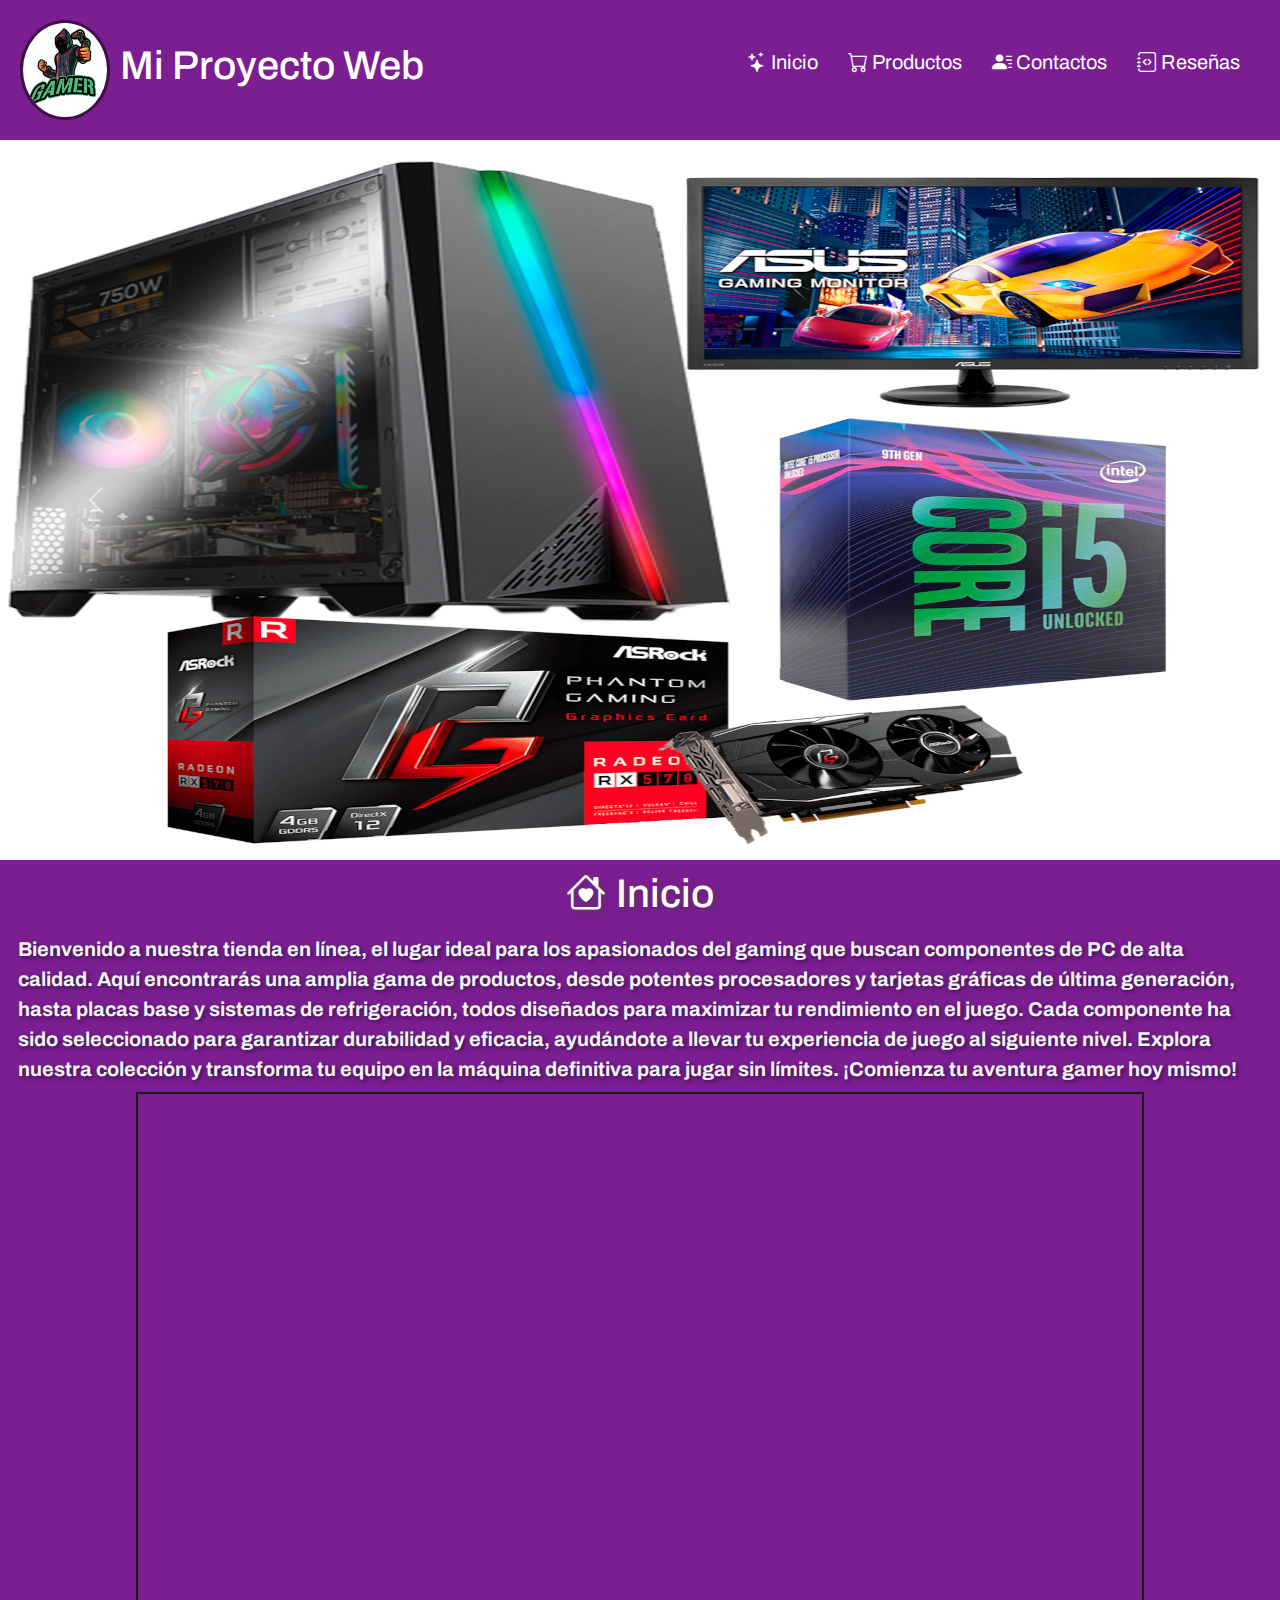
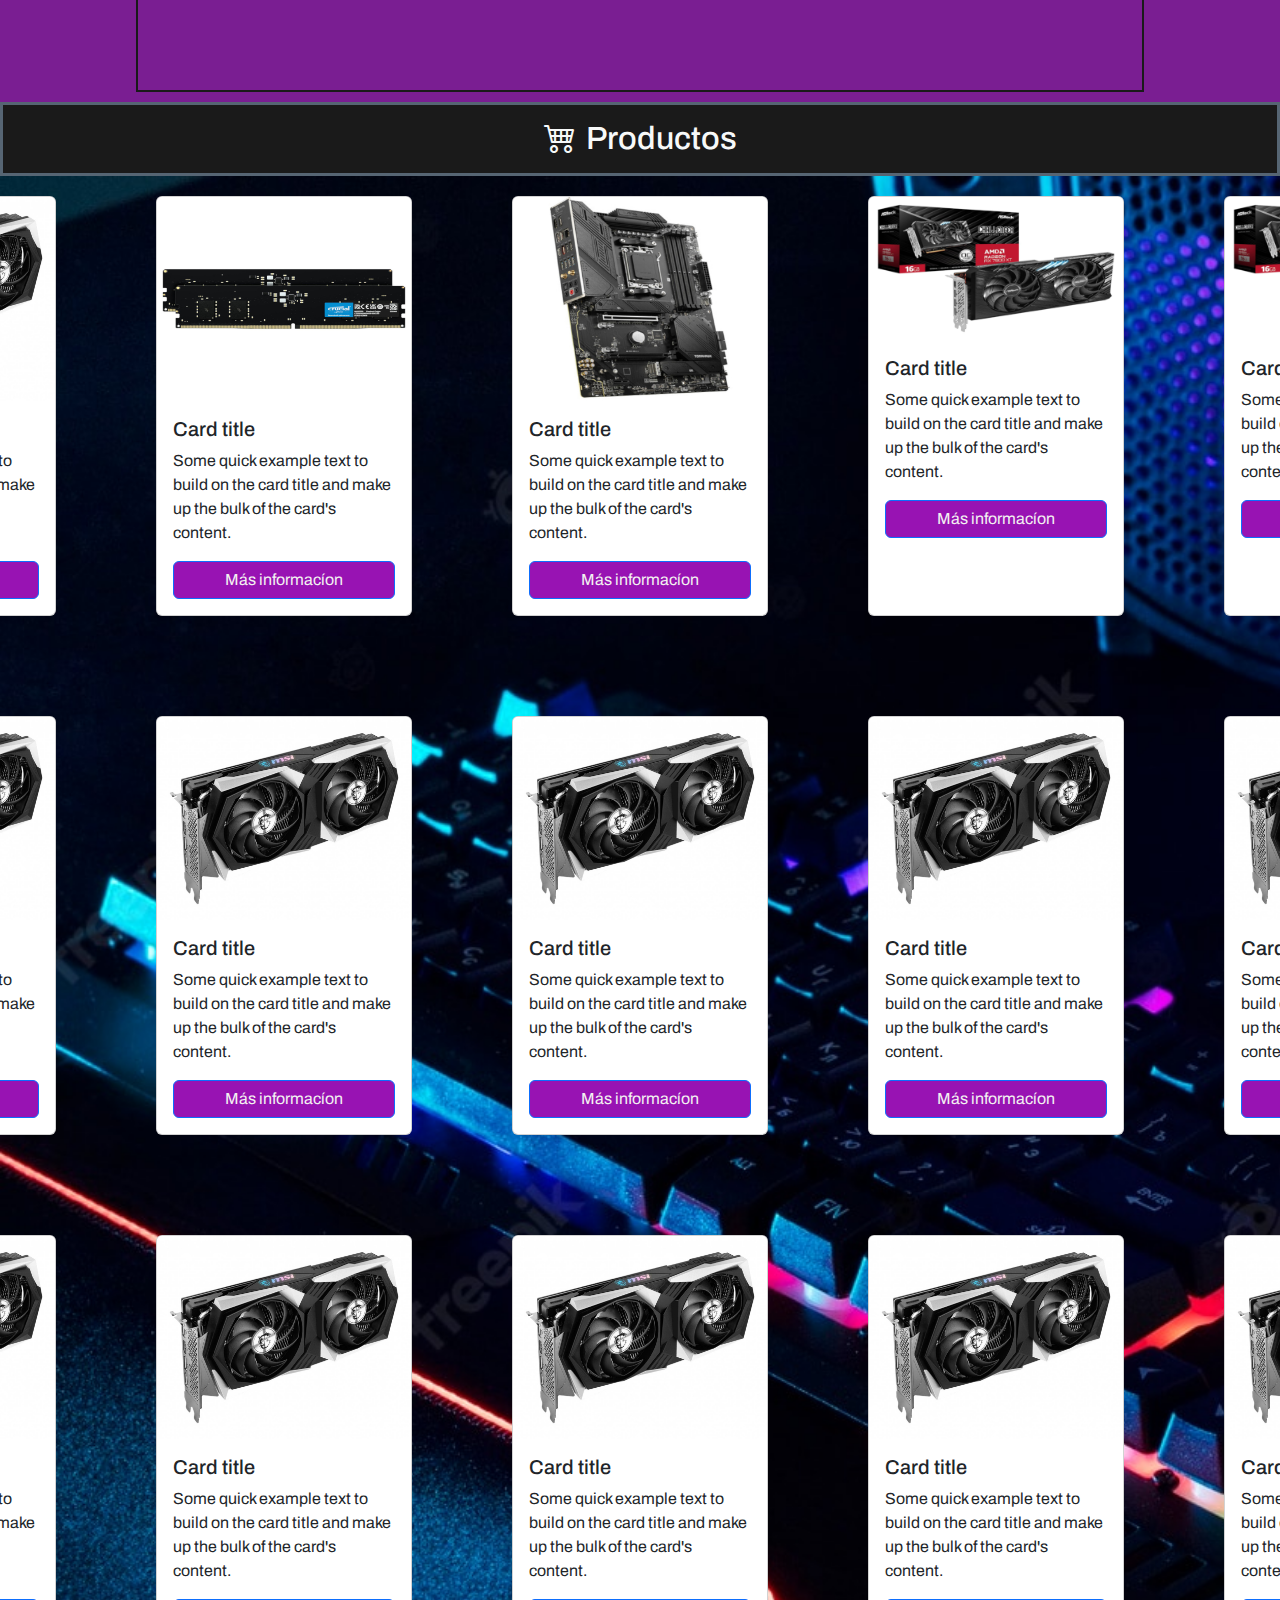
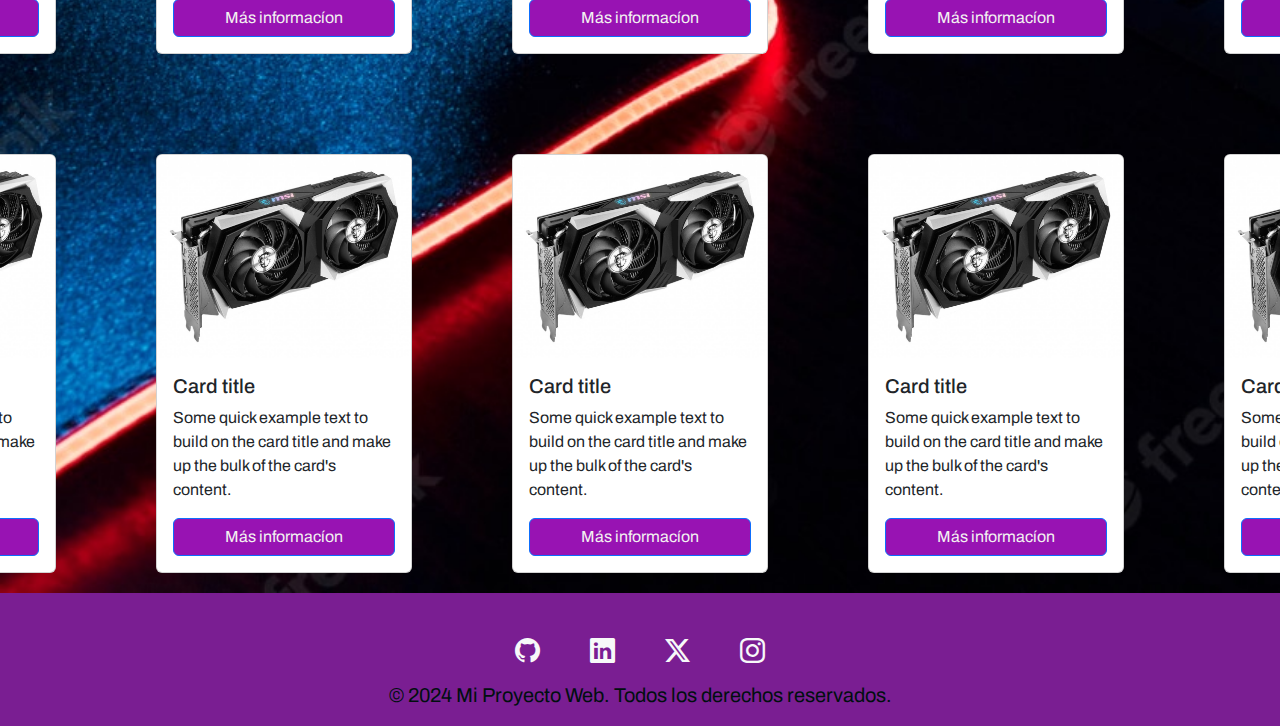
==== commit c36cb0d9: "ADD IFRAME" ====
--- a/index.html
+++ b/index.html
@@ -1,4 +1,4 @@
-<!doctype html>
+<!DOCTYPE html>
 <html lang="es">
   <head>
     <meta charset="UTF-8" />
@@ -193,6 +193,19 @@
             transforma tu equipo en la máquina definitiva para jugar sin
             límites. ¡Comienza tu aventura gamer hoy mismo!
           </p>
+        </div>
+
+        <div class="iframe">
+          <iframe
+            width="560"
+            height="315"
+            src="https://www.youtube.com/embed/VhCaTS7jhAM?si=Xj0z-IqEQ5ly0gZ5"
+            title="YouTube video player"
+            frameborder="0"
+            allow="accelerometer; autoplay; clipboard-write; encrypted-media; gyroscope; picture-in-picture; web-share"
+            referrerpolicy="strict-origin-when-cross-origin"
+            allowfullscreen
+          ></iframe>
         </div>
       </section>
 
--- a/style.css
+++ b/style.css
@@ -74,9 +74,10 @@
 
 /* FIn de Header */
 
-/* ----------------- Main y seccion Inicio ------------------ */
+/* ----------------- Main y seccion Inicio  e iframe------------------ */
 
 #inicio {
+
   background-color: #7a1e92;
   padding: 10px;
 }
@@ -96,8 +97,20 @@
   font-weight: bold;
   text-shadow: 2px 2px 4px rgba(0, 0, 0, 0.5);
   font-size: 20px;
-  padding: 8px;
+  padding: 8px; 
   margin: auto;
+}
+
+iframe{
+  display: flex;
+  width: 80%;
+  height: 600px;
+  margin: auto;
+  border: #191a1a solid 2px;
+}
+
+iframe:hover {
+  cursor: pointer;
 }
 
 /*  Seccion card y productos  */
@@ -146,6 +159,8 @@
   font-weight: bold;
 }
 
+/* Seccion carrusel de cartas */
+
 /* footer  */
 
 .footer-listas {
@@ -231,9 +246,18 @@
     padding: 8px;
   }
 
+  iframe{ 
+    width: auto;
+    height: 320px;
+    border: #d5dbdb solid 2px;
+    margin: auto;
+    overflow: auto;
+   
+  }
+
   /*  Seccion card y productos  version moviles */
 
-  .grid-container {
+  .grid-container { 
     display: flex;
     justify-content: center;
     padding: 20px;
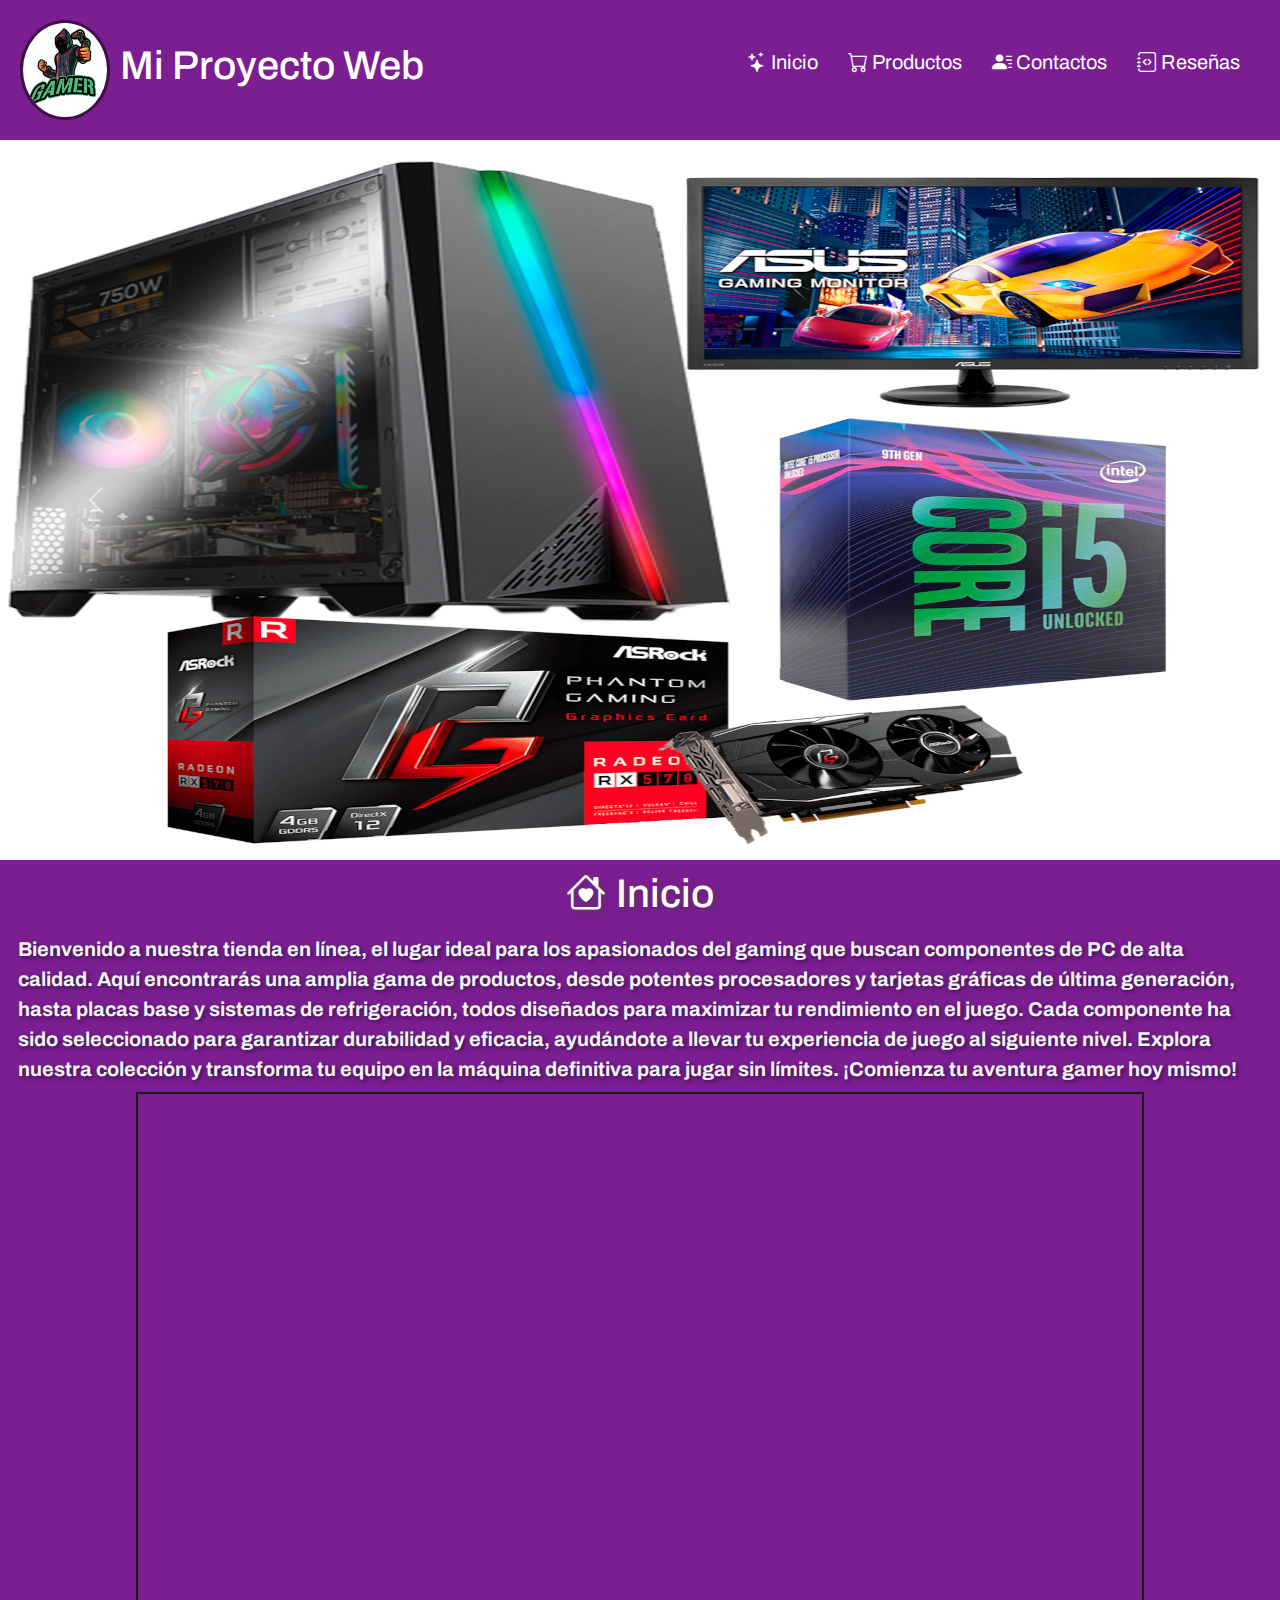
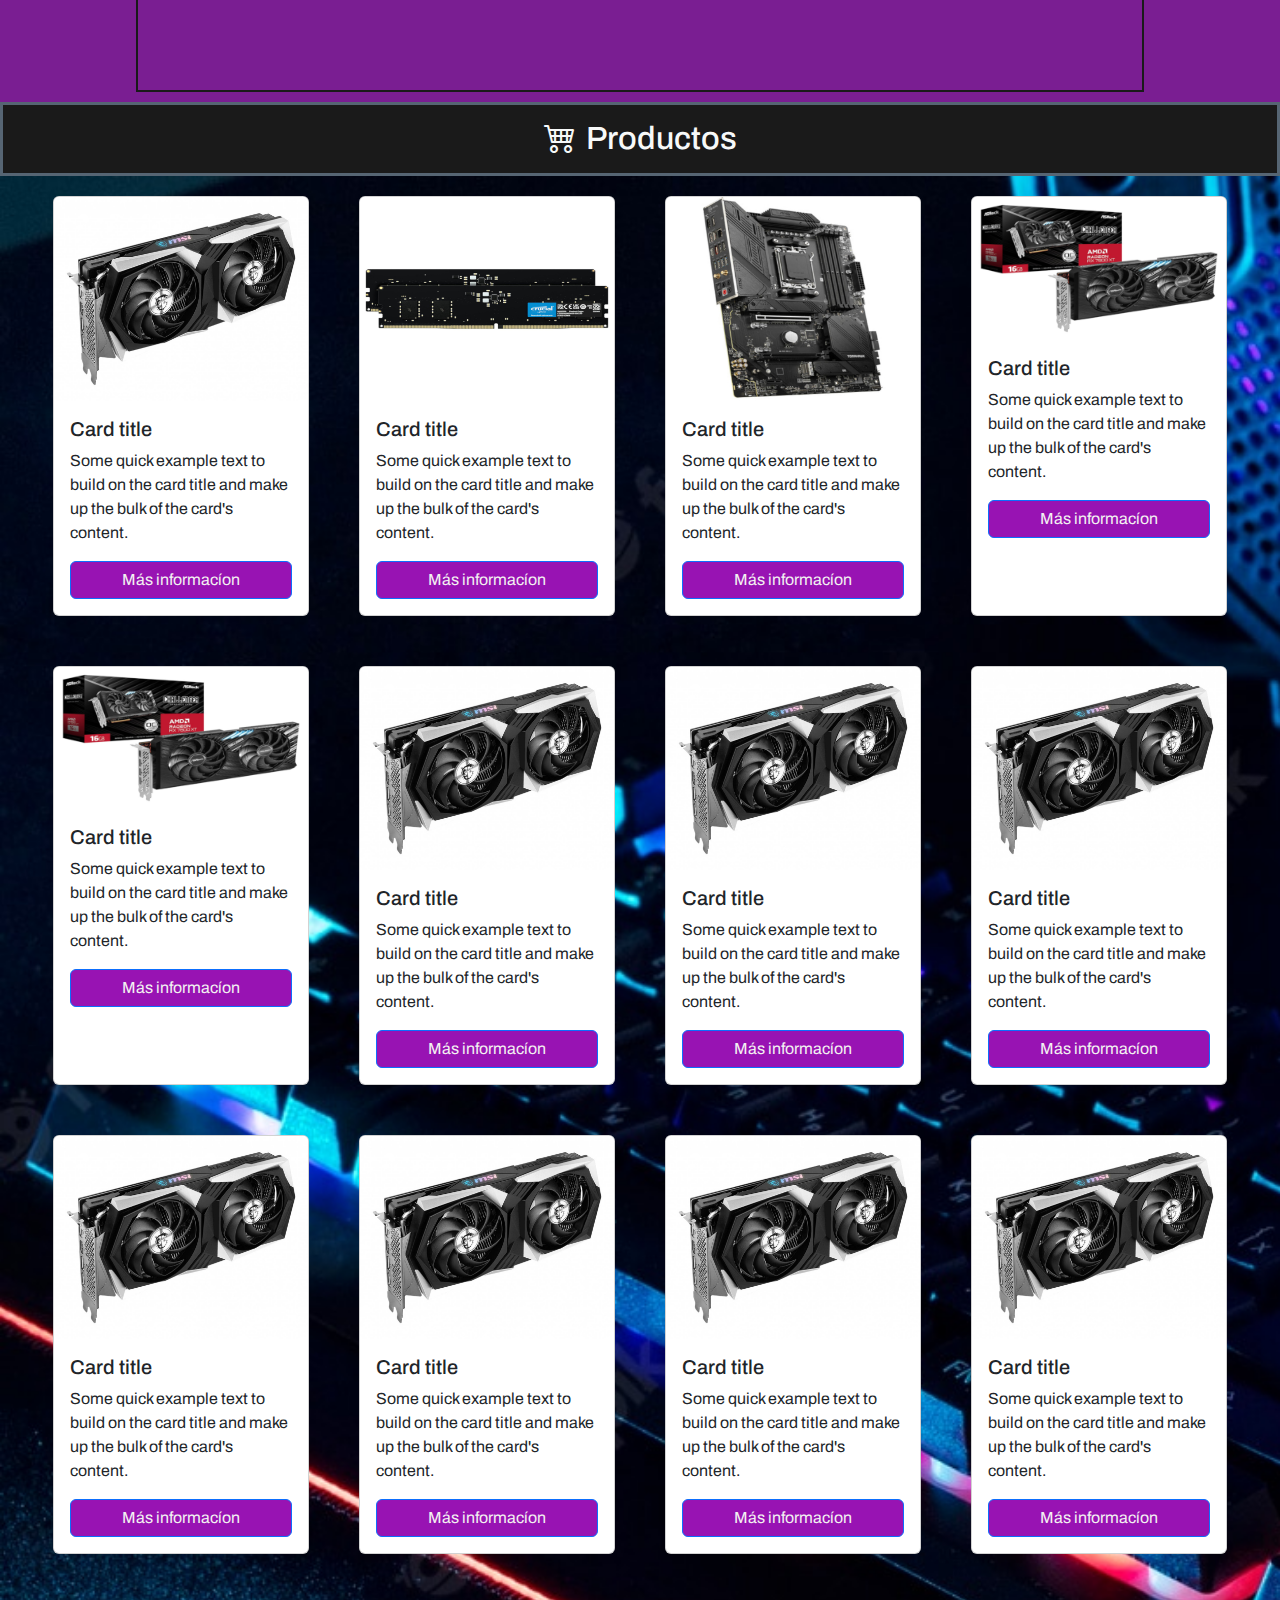
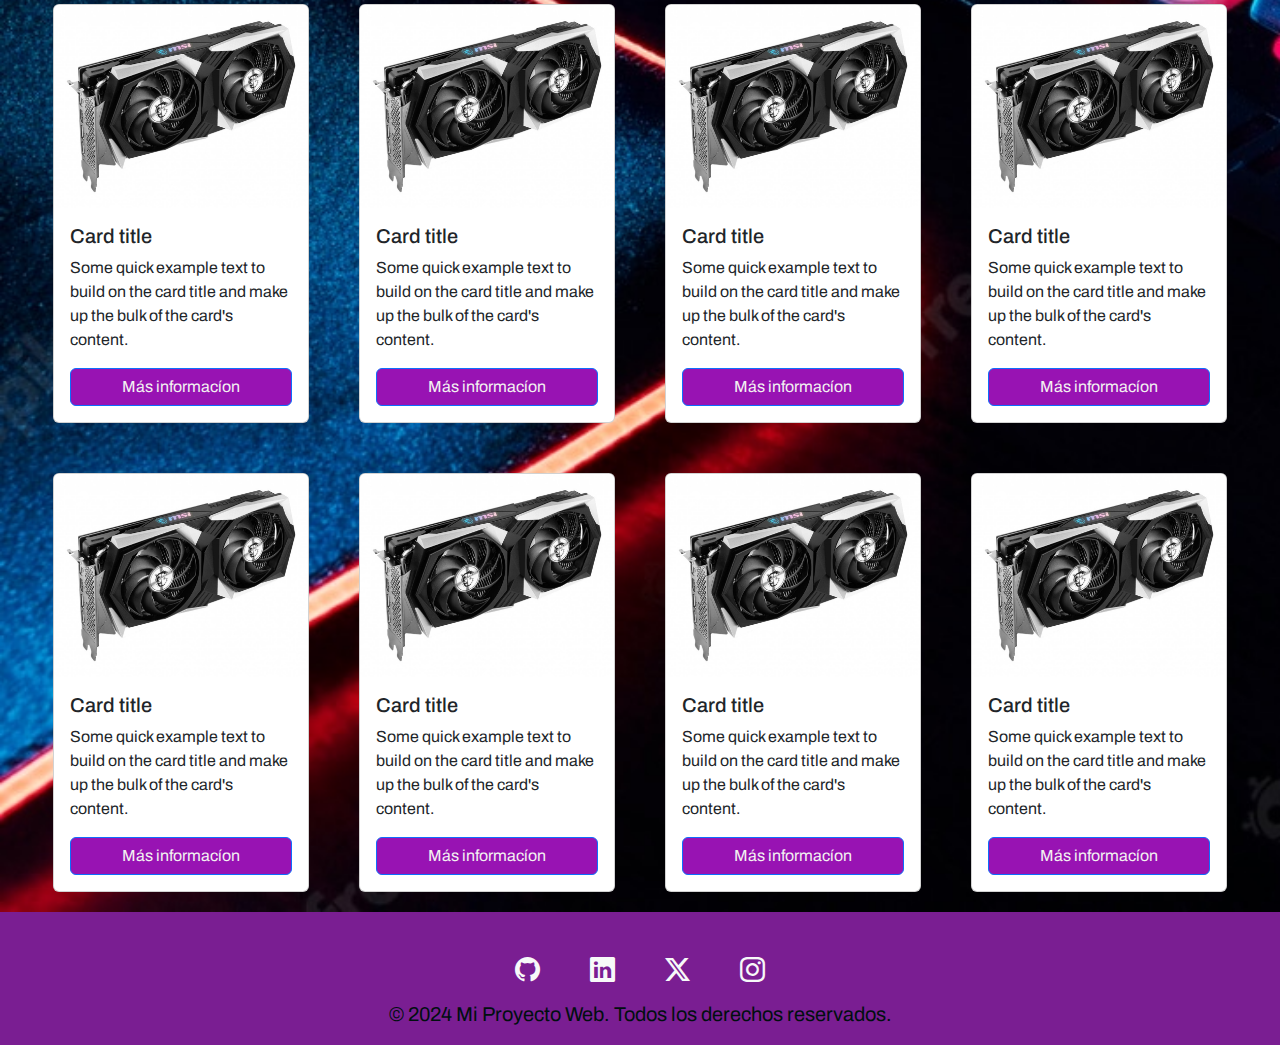
==== commit 6573f09f: "Carrusel en version moviles" ====
--- a/index.html
+++ b/index.html
@@ -391,7 +391,7 @@
                 </p>
                 <a href="#" class="btn btn-primary">Más informacíon</a>
               </div>
-            </div>
+            </div> 
 
             <div class="card" style="width: 16rem">
               <img
@@ -506,7 +506,564 @@
             </div>
           </div>
         </div>
-      </section>
+
+        <!-- version moviles de carrusel-->
+        <div class="card-carrusel">
+          <div class="titulo-carrusel">
+            <h5><i class="bi bi-gpu-card"></i> Tarjetas Graficas (GPU)</h5>
+          </div>
+
+          <!-- Carrusel de imagenes 1 -->
+
+          <div id="carouselExampleCaptions1" class="carousel slide" data-bs-ride="carousel"
+        data-bs-interval="3000">
+            <div class="carousel-indicators">
+              <button
+                type="button"
+                data-bs-target="#carouselExampleCaptions1"
+                data-bs-slide-to="0"
+                class="active"
+                aria-current="true"
+                aria-label="Slide 1"
+              ></button>
+              <button
+                type="button"
+                data-bs-target="#carouselExampleCaptions1"
+                data-bs-slide-to="1"
+                <div
+                id="carouselExampleCaptions"
+                class="carousel slide"
+              >
+                aria-label="Slide 2" >
+              </button>
+              <button
+                type="button"
+                data-bs-target="#carouselExampleCaptions1"
+                data-bs-slide-to="2"
+                aria-label="Slide 3"
+              ></button>
+
+              <button
+                type="button"
+                data-bs-target="#carouselExampleCaptions1"
+                data-bs-slide-to="3"
+                aria-label="Slide 4"
+              ></button>
+
+              <button
+                type="button"
+                data-bs-target="#carouselExampleCaptions1"
+                data-bs-slide-to="4"
+                aria-label="Slide 5"
+                760
+              ></button>
+            </div>
+            <div class="carousel-inner">
+              <div class="carousel-item active">
+                <img src="./img/img4.jpg" class="d-block w-100" alt="card1" />
+                <div class="carousel-caption">
+                  <h5>First slide label</h5>
+                  <p>
+                    Some representative placeholder content for the first slide.
+                  </p>
+                  <button type="button" class="btn btn-outline-primary">
+                    Más informacíon
+                  </button>
+                </div>
+              </div>
+              <div class="carousel-item">
+                <img src="./img/img4.jpg" class="d-block w-100" alt="card2" />
+                <div class="carousel-caption">
+                  <h5>Second slide label</h5>
+                  <p>
+                    Some representative placeholder content for the second
+                    slide.
+                  </p>
+                  <button type="button" class="btn btn-outline-primary">
+                    Más informacíon
+                  </button>
+                </div>
+              </div> 
+              <div class="carousel-item">
+                <img src="./img/img4.jpg" class="d-block w-100" alt="card3" />
+                <div class="carousel-caption">
+                  <h5>Third slide label</h5>
+                  <p>
+                    Some representative placeholder content for the third slide.
+                  </p>
+                  <button type="button" class="btn btn-outline-primary">
+                    Más informacíon
+                  </button>
+                </div>
+              </div>
+
+              <div class="carousel-item">
+                <img src="./img/img4.jpg" class="d-block w-100" alt="card3" />
+                <div class="carousel-caption">
+                  <h5>Third slide label</h5>
+                  <p>
+                    Some representative placeholder content for the third slide.
+                  </p>
+                  <button type="button" class="btn btn-outline-primary">
+                    Más informacíon
+                  </button>
+                </div>
+              </div>
+
+              <div class="carousel-item">
+                <img src="./img/img4.jpg" class="d-block w-100" alt="card3" />
+                <div class="carousel-caption">
+                  <h5>Third slide label</h5>
+                  <p>
+                    Some representative placeholder content for the third slide.
+                  </p>
+                  <button type="button" class="btn btn-outline-primary">
+                    Más informacíon
+                  </button>
+                </div>
+              </div>
+            </div>
+            <button
+              class="carousel-control-prev"
+              type="button"
+              data-bs-target="#carouselExampleCaptions1"
+              data-bs-slide="prev"
+            >
+              <span
+                class="carousel-control-prev-icon"
+                aria-hidden="true"
+              ></span>
+              <span class="visually-hidden">Previous</span>
+            </button>
+            <button
+              class="carousel-control-next"
+              type="button"
+              data-bs-target="#carouselExampleCaptions1"
+              data-bs-slide="next"
+            >
+              <span
+                class="carousel-control-next-icon"
+                aria-hidden="true"
+              ></span>
+              <span class="visually-hidden">Next</span>
+            </button>
+          </div>
+
+          <!-- FIn de carrusel de imagenes 2 -->
+
+          <!-- Carrusel de imagenes -->
+
+          <div class="titulo-carrusel">
+            <h5> <i class="bi bi-cpu"></i>Procesadores (CPU)</h5>
+          </div>
+
+          <div id="carouselExampleCaptions2" class="carousel slide" data-bs-ride="carousel"
+        data-bs-interval="3000">
+            <div class="carousel-indicators">
+              <button
+                type="button"
+                data-bs-target="#carouselExampleCaptions2"
+                data-bs-slide-to="0"
+                class="active"
+                aria-current="true"
+                aria-label="Slide 1"
+              ></button>
+              <button
+                type="button"
+                data-bs-target="#carouselExampleCaptions2"
+                data-bs-slide-to="1"
+                aria-label="Slide 2"
+              ></button>
+              <button
+                type="button"
+                data-bs-target="#carouselExampleCaptions2"
+                data-bs-slide-to="2"
+                aria-label="Slide 3"
+              ></button>
+
+              <button
+                type="button"
+                data-bs-target="#carouselExampleCaptions2"
+                data-bs-slide-to="3"
+                aria-label="Slide 4"
+              ></button>
+
+              <button
+                type="button"
+                data-bs-target="#carouselExampleCaptions2"
+                data-bs-slide-to="4"
+                aria-label="Slide 5"
+              ></button>
+            </div>
+            <div class="carousel-inner">
+              <div class="carousel-item active">
+                <img src="./img/img4.jpg" class="d-block w-100" alt="card1" />
+                <div class="carousel-caption">
+                  <h5>First slide label</h5>
+                  <p>
+                    Some representative placeholder content for the first slide.
+                  </p>
+                  <button type="button" class="btn btn-outline-primary">
+                    Más informacíon
+                  </button>
+                </div>
+              </div>
+              <div class="carousel-item">
+                <img src="./img/img4.jpg" class="d-block w-100" alt="card2" />
+                <div class="carousel-caption">
+                  <h5>Second slide label</h5>
+                  <p>
+                    Some representative placeholder content for the second
+                    slide.
+                  </p>
+                  <button type="button" class="btn btn-outline-primary">
+                    Más informacíon
+                  </button>
+                </div>
+              </div>
+              <div class="carousel-item">
+                <img src="./img/img4.jpg" class="d-block w-100" alt="card3" />
+                <div class="carousel-caption">
+                  <h5>Third slide label</h5>
+                  <p>
+                    Some representative placeholder content for the third slide.
+                  </p>
+                  <button type="button" class="btn btn-outline-primary">
+                    Más informacíon
+                  </button>
+                </div>
+              </div>
+
+              <div class="carousel-item">
+                <img src="./img/img4.jpg" class="d-block w-100" alt="card3" />
+                <div class="carousel-caption">
+                  <h5>Third slide label</h5>
+                  <p>
+                    Some representative placeholder content for the third slide.
+                  </p>
+                  <button type="button" class="btn btn-outline-primary">
+                    Más informacíon
+                  </button>
+                </div>
+              </div>
+
+              <div class="carousel-item">
+                <img src="./img/img4.jpg" class="d-block w-100" alt="card3" />
+                <div class="carousel-caption">
+                  <h5>Third slide label</h5>
+                  <p>
+                    Some representative placeholder content for the third slide.
+                  </p>
+                  <button type="button" class="btn btn-outline-primary">
+                    Más informacíon
+                  </button>
+                </div>
+              </div>
+            </div>
+            <button
+              class="carousel-control-prev"
+              type="button"
+              data-bs-target="#carouselExampleCaptions2"
+              data-bs-slide="prev"
+            >
+              <span
+                class="carousel-control-prev-icon"
+                aria-hidden="true"
+              ></span>
+              <span class="visually-hidden">Previous</span>
+            </button>
+            <button
+              class="carousel-control-next"
+              type="button"
+              data-bs-target="#carouselExampleCaptions2"
+              data-bs-slide="next"
+            >
+              <span
+                class="carousel-control-next-icon"
+                aria-hidden="true"
+              ></span>
+              <span class="visually-hidden">Next</span>
+            </button>
+          </div>
+
+          <!-- FIn de carrusel de imagenes -->
+
+          <!-- Carrusel de imagenes  3 -->
+
+          <div class="titulo-carrusel">
+            <h5> <i class="bi bi-memory"></i>Memoria Ram (RAM)</h5>
+          </div>
+
+          <div id="carouselExampleCaptions3" class="carousel slide" data-bs-ride="carousel"
+        data-bs-interval="3000">
+            <div class="carousel-indicators">
+              <button
+                type="button"
+                data-bs-target="#carouselExampleCaptions3"
+                data-bs-slide-to="0"
+                class="active"
+                aria-current="true"
+                aria-label="Slide 1"
+              ></button>
+              <button
+                type="button"
+                data-bs-target="#carouselExampleCaptions3"
+                data-bs-slide-to="1"
+                aria-label="Slide 2"
+              ></button>
+              <button
+                type="button"
+                data-bs-target="#carouselExampleCaptions3"
+                data-bs-slide-to="2"
+                aria-label="Slide 3"
+              ></button>
+
+              <button
+                type="button"
+                data-bs-target="#carouselExampleCaptions3"
+                data-bs-slide-to="3"
+                aria-label="Slide 4"
+              ></button>
+
+              <button
+                type="button"
+                data-bs-target="#carouselExampleCaptions3"
+                data-bs-slide-to="4"
+                aria-label="Slide 5"
+              ></button>
+            </div>
+            <div class="carousel-inner">
+              <div class="carousel-item active">
+                <img src="./img/img4.jpg" class="d-block w-100" alt="card1" />
+                <div class="carousel-caption">
+                  <h5>First slide label</h5>
+                  <p>
+                    Some representative placeholder content for the first slide.
+                  </p>
+                  <button type="button" class="btn btn-outline-primary">
+                    Más informacíon
+                  </button>
+                </div>
+              </div>
+              <div class="carousel-item">
+                <img src="./img/img4.jpg" class="d-block w-100" alt="card2" />
+                <div class="carousel-caption">
+                  <h5>Second slide label</h5>
+                  <p>
+                    Some representative placeholder content for the second
+                    slide.
+                  </p>
+                  <button type="button" class="btn btn-outline-primary">
+                    Más informacíon
+                  </button>
+                </div>
+              </div>
+              <div class="carousel-item">
+                <img src="./img/img4.jpg" class="d-block w-100" alt="card3" />
+                <div class="carousel-caption">
+                  <h5>Third slide label</h5>
+                  <p>
+                    Some representative placeholder content for the third slide.
+                  </p>
+                  <button type="button" class="btn btn-outline-primary">
+                    Más informacíon
+                  </button>
+                </div>
+              </div>
+
+              <div class="carousel-item">
+                <img src="./img/img4.jpg" class="d-block w-100" alt="card3" />
+                <div class="carousel-caption">
+                  <h5>Third slide label</h5>
+                  <p>
+                    Some representative placeholder content for the third slide.
+                  </p>
+                  <button type="button" class="btn btn-outline-primary">
+                    Más informacíon
+                  </button>
+                </div>
+              </div>
+
+              <div class="carousel-item">
+                <img src="./img/img4.jpg" class="d-block w-100" alt="card3" />
+                <div class="carousel-caption">
+                  <h5>Third slide label</h5>
+                  <p>
+                    Some representative placeholder content for the third slide.
+                  </p>
+                  <button type="button" class="btn btn-outline-primary">
+                    Más informacíon
+                  </button>
+                </div>
+              </div>
+            </div>
+            <button
+              class="carousel-control-prev"
+              type="button"
+              data-bs-target="#carouselExampleCaptions3"
+              data-bs-slide="prev"
+            >
+              <span
+                class="carousel-control-prev-icon"
+                aria-hidden="true"
+              ></span>
+              <span class="visually-hidden">Previous</span>
+            </button>
+            <button
+              class="carousel-control-next"
+              type="button"
+              data-bs-target="#carouselExampleCaptions3"
+              data-bs-slide="next"
+            >
+              <span
+                class="carousel-control-next-icon"
+                aria-hidden="true"
+              ></span>
+              <span class="visually-hidden">Next</span>
+            </button>
+          </div>
+
+          <!-- FIn de carrusel de imagenes -->
+
+          <!-- Carrusel de imagenes 4 -->
+
+          <div class="titulo-carrusel">
+            <h5><i class="bi bi-fan"></i> Disipadores</h5>
+          </div>
+
+          <div id="carouselExampleCaptions4" class="carousel slide" data-bs-ride="carousel"
+        data-bs-interval="3000">
+            <div class="carousel-indicators">
+              <button
+                type="button"
+                data-bs-target="#carouselExampleCaptions4"
+                data-bs-slide-to="0"
+                class="active"
+                aria-current="true"
+                aria-label="Slide 1"
+              ></button>
+              <button
+                type="button"
+                data-bs-target="#carouselExampleCaptions4"
+                data-bs-slide-to="1"
+                aria-label="Slide 2"
+              ></button>
+              <button
+                type="button"
+                data-bs-target="#carouselExampleCaptions4"
+                data-bs-slide-to="2"
+                aria-label="Slide 3"
+              ></button>
+
+              <button
+                type="button"
+                data-bs-target="#carouselExampleCaptions4"
+                data-bs-slide-to="3"
+                aria-label="Slide 4"
+              ></button>
+
+              <button
+                type="button"
+                data-bs-target="#carouselExampleCaptions4"
+                data-bs-slide-to="4"
+                aria-label="Slide 5"
+              ></button>
+            </div>
+            <div class="carousel-inner">
+              <div class="carousel-item active">
+                <img src="./img/img4.jpg" class="d-block w-100" alt="card1" />
+                <div class="carousel-caption">
+                  <h5>First slide label</h5>
+                  <p>
+                    Some representative placeholder content for the first slide.
+                  </p>
+                  <button type="button" class="btn btn-outline-primary">
+                    Más informacíon
+                  </button>
+                </div>
+              </div>
+              <div class="carousel-item">
+                <img src="./img/img4.jpg" class="d-block w-100" alt="card2" />
+                <div class="carousel-caption">
+                  <h5>Second slide label</h5>
+                  <p>
+                    Some representative placeholder content for the second
+                    slide.
+                  </p>
+                  <button type="button" class="btn btn-outline-primary">
+                    Más informacíon
+                  </button>
+                </div>
+              </div>
+              <div class="carousel-item">
+                <img src="./img/img4.jpg" class="d-block w-100" alt="card3" />
+                <div class="carousel-caption">
+                  <h5>Third slide label</h5>
+                  <p>
+                    Some representative placeholder content for the third slide.
+                  </p>
+                  <button type="button" class="btn btn-outline-primary">
+                    Más informacíon
+                  </button>
+                </div>
+              </div>
+
+              <div class="carousel-item">
+                <img src="./img/img4.jpg" class="d-block w-100" alt="card3" />
+                <div class="carousel-caption">
+                  <h5>Third slide label</h5>
+                  <p>
+                    Some representative placeholder content for the third slide.
+                  </p>
+                  <button type="button" class="btn btn-outline-primary">
+                    Más informacíon
+                  </button>
+                </div>
+              </div>
+
+              <div class="carousel-item">
+                <img src="./img/img4.jpg" class="d-block w-100" alt="card3" />
+                <div class="carousel-caption">
+                  <h5>Third slide label</h5>
+                  <p>
+                    Some representative placeholder content for the third slide.
+                  </p>
+                  <button type="button" class="btn btn-outline-primary">
+                    Más informacíon
+                  </button>
+                </div>
+              </div>
+            </div>
+            <button
+              class="carousel-control-prev"
+              type="button"
+              data-bs-target="#carouselExampleCaptions4"
+              data-bs-slide="prev"
+            >
+              <span
+                class="carousel-control-prev-icon"
+                aria-hidden="true"
+              ></span>
+              <span class="visually-hidden">Previous</span>
+            </button>
+            <button
+              class="carousel-control-next"
+              type="button"
+              data-bs-target="#carouselExampleCaptions4"
+              data-bs-slide="next"
+            >
+              <span
+                class="carousel-control-next-icon"
+                aria-hidden="true"
+              ></span>
+              <span class="visually-hidden">Next</span>
+            </button>
+          </div>
+
+          <!-- FIn de carrusel de imagenes -->
+        </div>
+        <!-- fin versin moviles crrusel-->
+      </section>  
 
       <!-- seccion te a va contactos -->
     </main>
--- a/style.css
+++ b/style.css
@@ -77,7 +77,6 @@
 /* ----------------- Main y seccion Inicio  e iframe------------------ */
 
 #inicio {
-
   background-color: #7a1e92;
   padding: 10px;
 }
@@ -97,11 +96,11 @@
   font-weight: bold;
   text-shadow: 2px 2px 4px rgba(0, 0, 0, 0.5);
   font-size: 20px;
-  padding: 8px; 
+  padding: 8px;
   margin: auto;
 }
 
-iframe{
+iframe {
   display: flex;
   width: 80%;
   height: 600px;
@@ -161,6 +160,10 @@
 
 /* Seccion carrusel de cartas */
 
+.card-carrusel {
+  display: none;
+}
+
 /* footer  */
 
 .footer-listas {
@@ -246,44 +249,68 @@
     padding: 8px;
   }
 
-  iframe{ 
+  iframe {
     width: auto;
     height: 320px;
     border: #d5dbdb solid 2px;
     margin: auto;
     overflow: auto;
-   
   }
 
   /*  Seccion card y productos  version moviles */
-
-  .grid-container { 
-    display: flex;
-    justify-content: center;
-    padding: 20px;
-    margin: auto;
+  .grid-container {
+    display: none;
+  }
+
+  .card-carrusel {
+    background-image: url("./img/fondo-card.jpg");
     background-repeat: repeat;
-    background-size: auto;
-    border: #14dada;
-  }
-
-  .card-container {
-    display: grid;
-    grid-template-columns: repeat(1, 1fr);
-    gap: 20px;
-  }
-
-  .card p {
+    display: flex;
+    flex-wrap: wrap;
+    gap: 10px;
+    justify-content: center;
+  }
+
+  .carousel-caption .btn-outline-primary {
+    background-color: #9813b3;
+    color: #fff;
+  }
+
+  .carousel-caption .btn-outline-primary:hover {
+    background-color: blue;
+  }
+
+  .titulo-carrusel {
+    display: flex;
+    justify-content: center;
+    color: white;
+    align-items: center;
+    padding: 50px;
+  }
+
+  .titulo-carrusel h5 {
+    border-radius: 20px;
+    box-shadow: 5px 5px 20px rgba(255, 255, 255, 0.5);
+  }
+
+  .carousel-inner h5 {
+    color: #e1dbdb;
+    font-weight: bold;
+  }
+
+  .carousel-inner p {
     display: none;
   }
 
-  .card:hover p {
-    display: flex;
-  }
-
-  .card h5 {
-    display: flex;
-    justify-content: center;
+  .carousel-caption:hover {
+    color: white;
+    background-color: rgba(10, 5, 20, 0.5);
+    box-shadow: 5px 5px 20px rgba(0, 255, 0, 0.5);
+    transform: translate(-4%);
+    cursor: pointer;
+    padding: 6px;
+    border-radius: 20px;
+    font-weight: bold;
   }
 
   /* Footers */
@@ -398,3 +425,11 @@
     gap: 50px;
   }
 }
+
+@media (min-width: 1200px) and (max-width: 1400px) {
+  .card-container {
+    display: grid;
+    grid-template-columns: repeat(4, 1fr);
+    gap: 50px;
+  }
+}
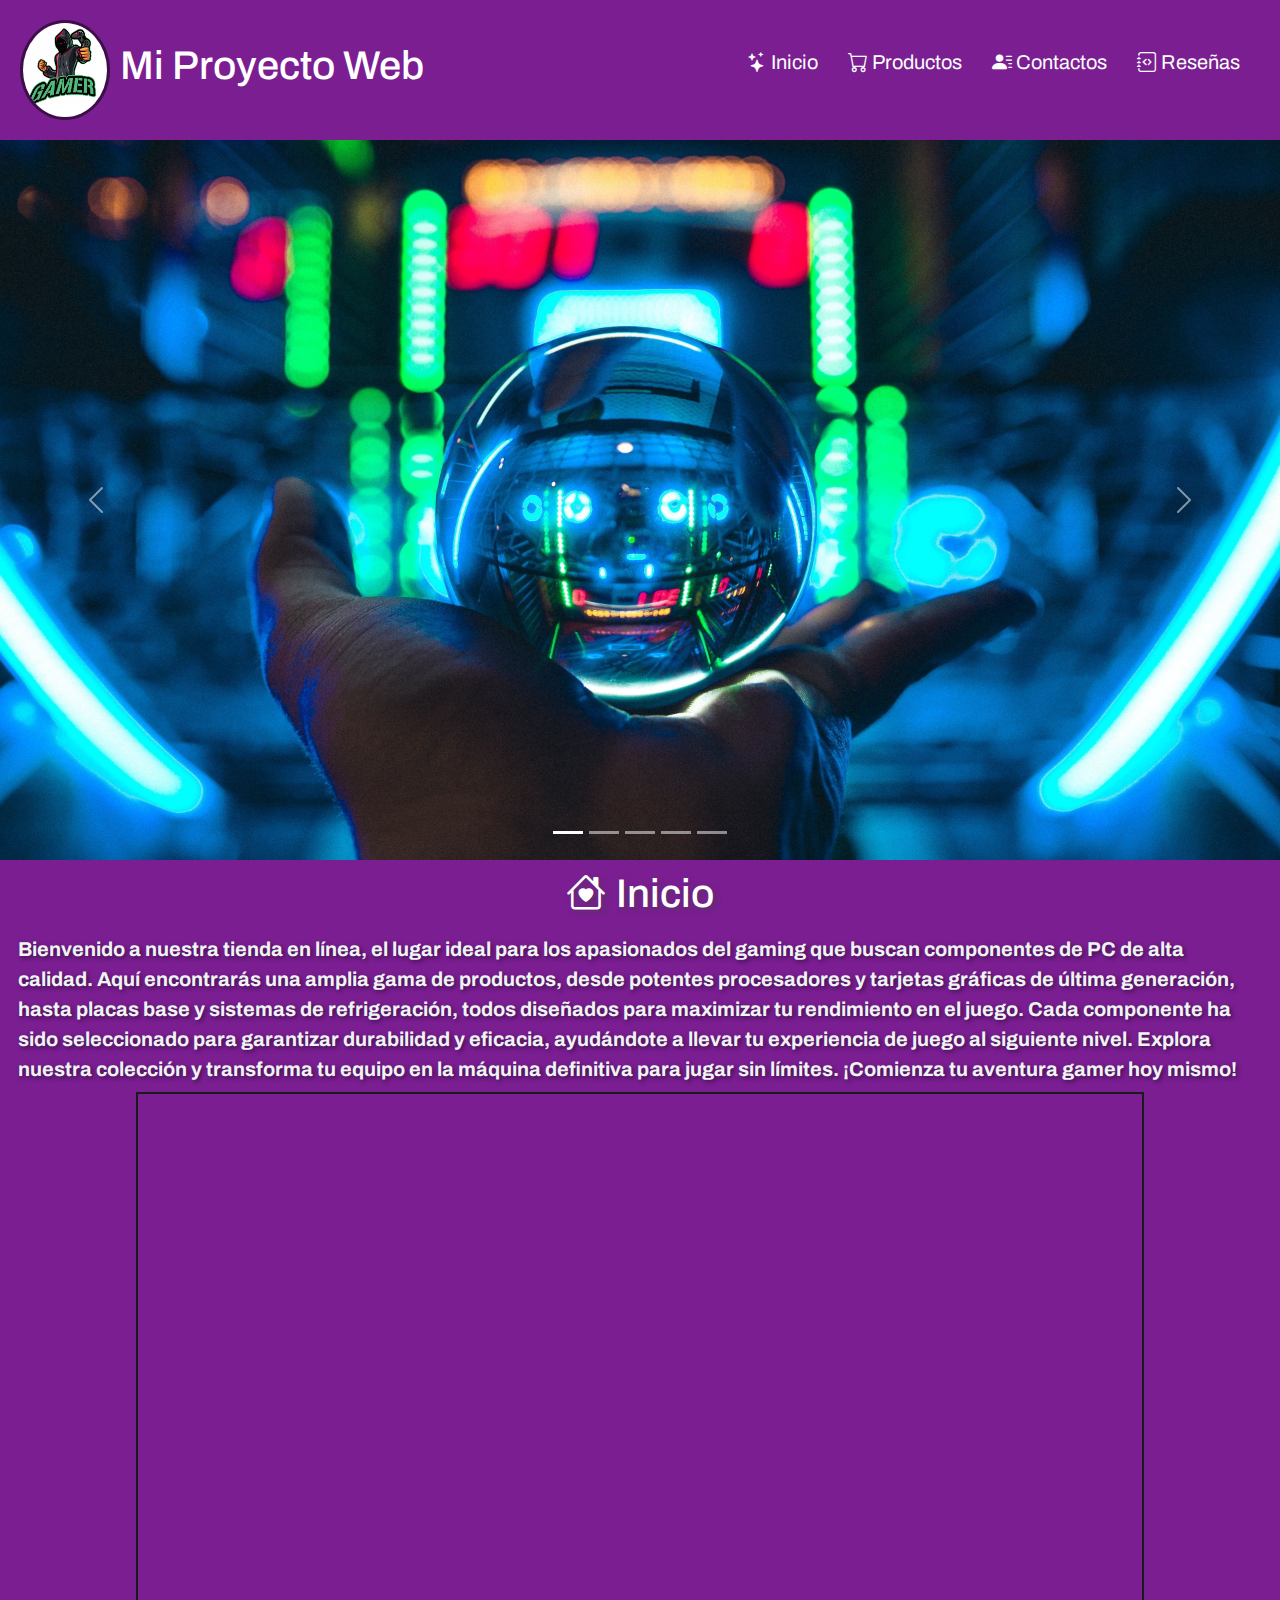
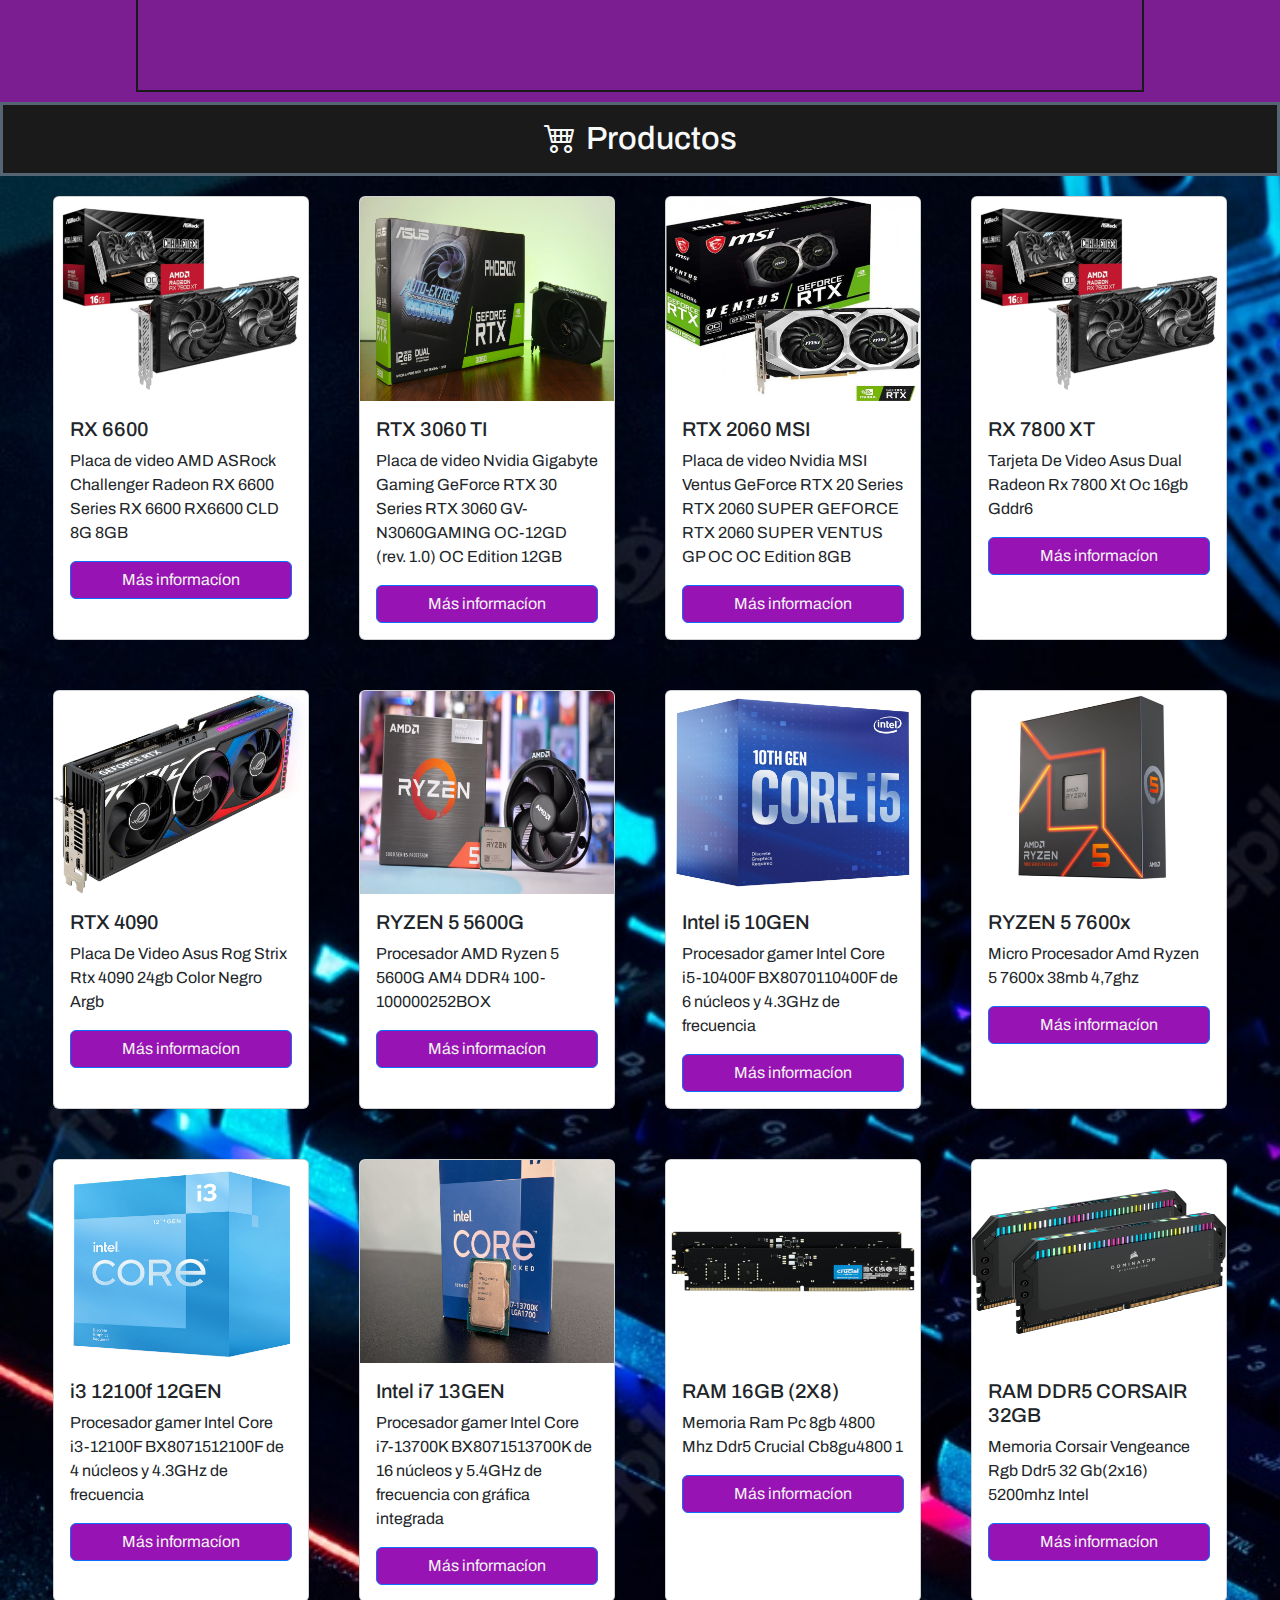
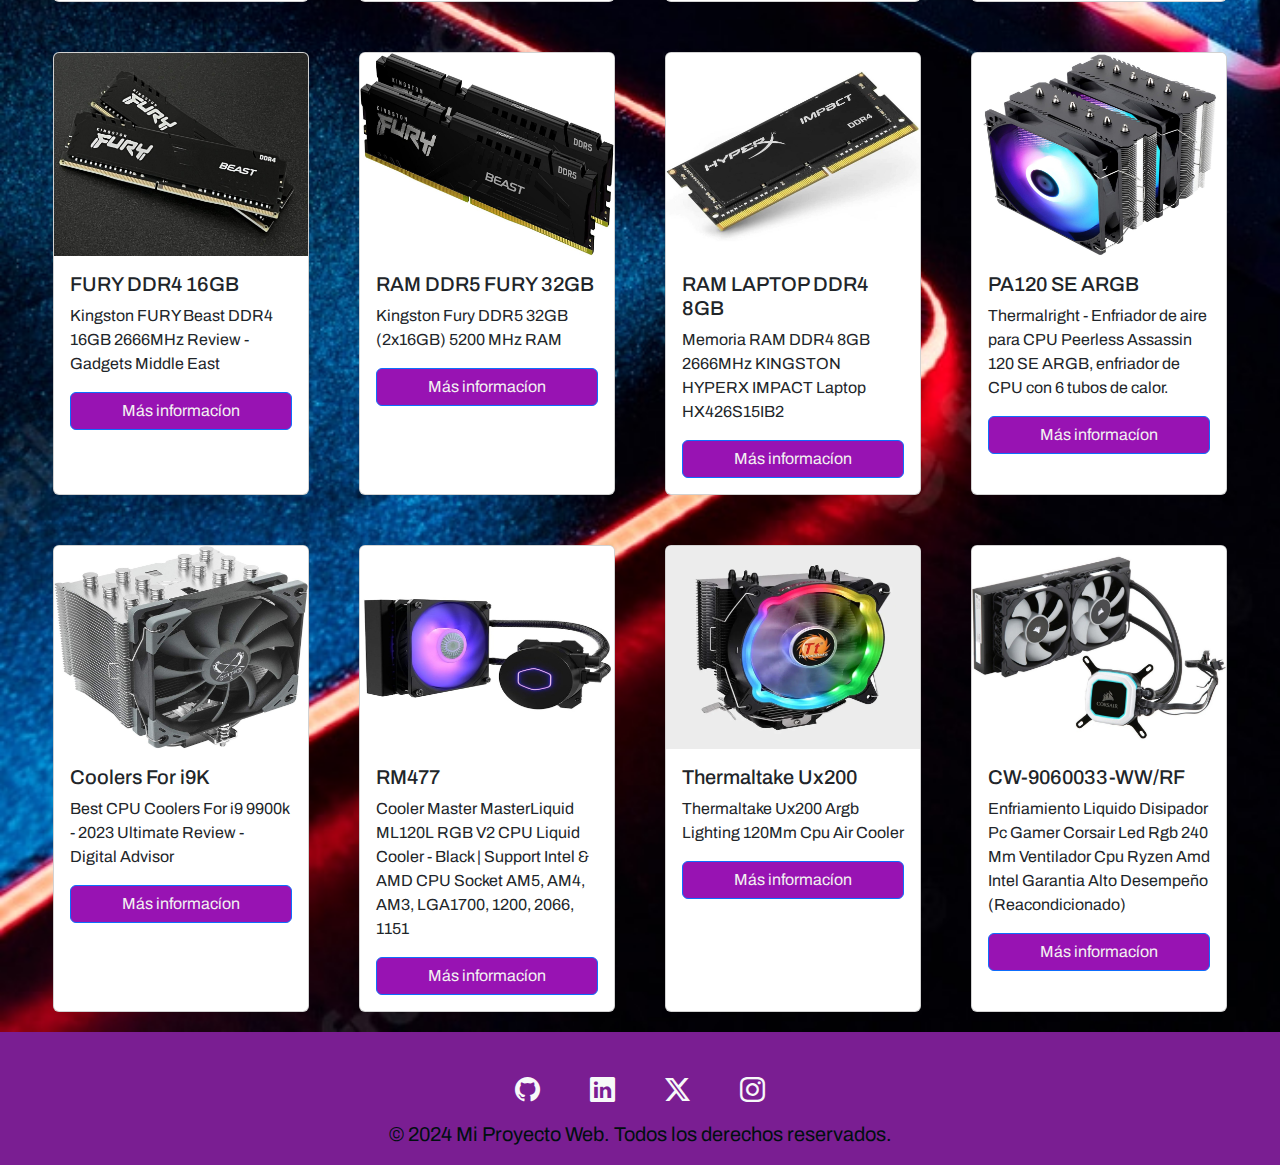
==== commit d83a9384: "Ultimos cambios aplicados" ====
--- a/index.html
+++ b/index.html
@@ -79,12 +79,18 @@
               <a href="#productos"> <i class="bi bi-cart"></i> Productos</a>
             </li>
             <li class="li-container">
-              <a href="#contactos">
+              <a
+                href="./html/contactos.html"
+                target="_blank"
+                rel="noopener noreferrer"
+              >
                 <i class="bi bi-person-lines-fill"></i> Contactos</a
               >
             </li>
             <li class="li-container">
-              <a href="#reseñas"> <i class="bi bi-journal-code"></i> Reseñas</a>
+              <a href="./html/resenas.html">
+                <i class="bi bi-journal-code"></i> Reseñas</a
+              >
             </li>
           </ul>
         </div>
@@ -136,20 +142,36 @@
         </div>
         <div class="carousel-inner">
           <div class="carousel-item active">
-            <img src="./img/img2.jpg" class="d-block w-100" alt="banner 1" />
+            <img
+              src="./img/fondo-con5.jpg"
+              class="d-block w-100"
+              alt="banner 1"
+            />
           </div>
           <div class="carousel-item">
-            <img src="./img/img1.jpg" class="d-block w-100" alt="banner 2" />
+            <img
+              src="./img/fondo-con2.webp"
+              class="d-block w-100"
+              alt="banner 2"
+            />
           </div>
           <div class="carousel-item">
-            <img src="./img/img3.jpg" class="d-block w-100" alt="banner 3" />
+            <img src="./img/img4.jpg" class="d-block w-100" alt="banner 3" />
           </div>
 
           <div class="carousel-item">
-            <img src="./img/img5.jpg" class="d-block w-100" alt="banner 3" />
+            <img
+              src="./img/rtx4070tiwebp.webp"
+              class="d-block w-100"
+              alt="banner 3"
+            />
           </div>
           <div class="carousel-item">
-            <img src="./img/img6.jpg" class="d-block w-100" alt="banner 3" />
+            <img
+              src="./img/msi-desktop-intel-core-i7.jpg"
+              class="d-block w-100"
+              alt="banner 3"
+            />
           </div>
         </div>
         <button
@@ -218,40 +240,40 @@
         <div class="grid-container">
           <div class="card-container">
             <div class="card" style="width: 16rem">
-              <img src="./img/rx-6600.jpg" class="card-img-top" alt="carta 1" />
-              <div class="card-body">
-                <h5 class="card-title">Card title</h5>
-                <p class="card-text">
-                  Some quick example text to build on the card title and make up
-                  the bulk of the card's content.
-                </p>
-                <a href="#" class="btn btn-primary">Más informacíon</a>
-              </div>
-            </div>
-
-            <div class="card" style="width: 16rem">
-              <img src="./img/ramDrr5.jpg" class="card-img-top" alt="carta 2" />
-              <div class="card-body">
-                <h5 class="card-title">Card title</h5>
-                <p class="card-text">
-                  Some quick example text to build on the card title and make up
-                  the bulk of the card's content.
-                </p>
-                <a href="#" class="btn btn-primary">Más informacíon</a>
-              </div>
-            </div>
-
-            <div class="card" style="width: 16rem">
-              <img
-                src="./img/placaMadre.jpg"
-                class="card-img-top"
-                alt="carta 3"
-              />
-              <div class="card-body">
-                <h5 class="card-title">Card title</h5>
-                <p class="card-text">
-                  Some quick example text to build on the card title and make up
-                  the bulk of the card's content.
+              <img src="./img/img6.jpg" class="card-img-top" alt="carta 1" />
+              <div class="card-body">
+                <h5 class="card-title">RX 6600</h5>
+                <p class="card-text">
+                  Placa de video AMD ASRock Challenger Radeon RX 6600 Series RX
+                  6600 RX6600 CLD 8G 8GB
+                </p>
+                <a href="#" class="btn btn-primary">Más informacíon</a>
+              </div>
+            </div>
+
+            <div class="card" style="width: 16rem">
+              <img
+                src="./img/rtx3060.webp"
+                class="card-img-top"
+                alt="carta 2"
+              />
+              <div class="card-body">
+                <h5 class="card-title">RTX 3060 TI</h5>
+                <p class="card-text">
+                  Placa de video Nvidia Gigabyte Gaming GeForce RTX 30 Series
+                  RTX 3060 GV-N3060GAMING OC-12GD (rev. 1.0) OC Edition 12GB
+                </p>
+                <a href="#" class="btn btn-primary">Más informacíon</a>
+              </div>
+            </div>
+
+            <div class="card" style="width: 16rem">
+              <img src="./img/rtx2060.jpg" class="card-img-top" alt="carta 3" />
+              <div class="card-body">
+                <h5 class="card-title">RTX 2060 MSI</h5>
+                <p class="card-text">
+                  Placa de video Nvidia MSI Ventus GeForce RTX 20 Series RTX
+                  2060 SUPER GEFORCE RTX 2060 SUPER VENTUS GP OC OC Edition 8GB
                 </p>
                 <a href="#" class="btn btn-primary">Más informacíon</a>
               </div>
@@ -260,246 +282,248 @@
             <div class="card" style="width: 16rem">
               <img src="./img/img6.jpg" class="card-img-top" alt="carta 4" />
               <div class="card-body">
-                <h5 class="card-title">Card title</h5>
-                <p class="card-text">
-                  Some quick example text to build on the card title and make up
-                  the bulk of the card's content.
-                </p>
-                <a href="#" class="btn btn-primary">Más informacíon</a>
-              </div>
-            </div>
-
-            <div class="card" style="width: 16rem">
-              <img src="./img/img6.jpg" class="card-img-top" alt="carta 5" />
-              <div class="card-body">
-                <h5 class="card-title">Card title</h5>
-                <p class="card-text">
-                  Some quick example text to build on the card title and make up
-                  the bulk of the card's content.
-                </p>
-                <a href="#" class="btn btn-primary">Más informacíon</a>
-              </div>
-            </div>
-
-            <div class="card" style="width: 16rem">
-              <img src="./img/rx-6600.jpg" class="card-img-top" alt="carta 6" />
-              <div class="card-body">
-                <h5 class="card-title">Card title</h5>
-                <p class="card-text">
-                  Some quick example text to build on the card title and make up
-                  the bulk of the card's content.
-                </p>
-                <a href="#" class="btn btn-primary">Más informacíon</a>
-              </div>
-            </div>
-
-            <div class="card" style="width: 16rem">
-              <img src="./img/rx-6600.jpg" class="card-img-top" alt="carta 7" />
-              <div class="card-body">
-                <h5 class="card-title">Card title</h5>
-                <p class="card-text">
-                  Some quick example text to build on the card title and make up
-                  the bulk of the card's content.
-                </p>
-                <a href="#" class="btn btn-primary">Más informacíon</a>
-              </div>
-            </div>
-
-            <div class="card" style="width: 16rem">
-              <img src="./img/rx-6600.jpg" class="card-img-top" alt="carta 8" />
-              <div class="card-body">
-                <h5 class="card-title">Card title</h5>
-                <p class="card-text">
-                  Some quick example text to build on the card title and make up
-                  the bulk of the card's content.
-                </p>
-                <a href="#" class="btn btn-primary">Más informacíon</a>
-              </div>
-            </div>
-
-            <div class="card" style="width: 16rem">
-              <img src="./img/rx-6600.jpg" class="card-img-top" alt="carta 9" />
-              <div class="card-body">
-                <h5 class="card-title">Card title</h5>
-                <p class="card-text">
-                  Some quick example text to build on the card title and make up
-                  the bulk of the card's content.
-                </p>
-                <a href="#" class="btn btn-primary">Más informacíon</a>
-              </div>
-            </div>
-
-            <div class="card" style="width: 16rem">
-              <img
-                src="./img/rx-6600.jpg"
-                class="card-img-top"
-                alt="carta 10"
-              />
-              <div class="card-body">
-                <h5 class="card-title">Card title</h5>
-                <p class="card-text">
-                  Some quick example text to build on the card title and make up
-                  the bulk of the card's content.
-                </p>
-                <a href="#" class="btn btn-primary">Más informacíon</a>
-              </div>
-            </div>
-
-            <div class="card" style="width: 16rem">
-              <img
-                src="./img/rx-6600.jpg"
+                <h5 class="card-title">RX 7800 XT</h5>
+                <p class="card-text">
+                  Tarjeta De Video Asus Dual Radeon Rx 7800 Xt Oc 16gb Gddr6
+                </p>
+                <a href="#" class="btn btn-primary">Más informacíon</a>
+              </div>
+            </div>
+
+            <div class="card" style="width: 16rem">
+              <img src="./img/rtx4090.jpg" class="card-img-top" alt="carta 5" />
+              <div class="card-body">
+                <h5 class="card-title">RTX 4090</h5>
+                <p class="card-text">
+                  Placa De Video Asus Rog Strix Rtx 4090 24gb Color Negro Argb
+                </p>
+                <a href="#" class="btn btn-primary">Más informacíon</a>
+              </div>
+            </div>
+
+            <div class="card" style="width: 16rem">
+              <img
+                src="./img/RYZEN5-1.webp"
+                class="card-img-top"
+                alt="carta 6"
+              />
+              <div class="card-body">
+                <h5 class="card-title">RYZEN 5 5600G</h5>
+                <p class="card-text">
+                  Procesador AMD Ryzen 5 5600G AM4 DDR4 100-100000252BOX
+                </p>
+                <a href="#" class="btn btn-primary">Más informacíon</a>
+              </div>
+            </div>
+
+            <div class="card" style="width: 16rem">
+              <img
+                src="./img/intel-i5-10.jpeg"
+                class="card-img-top"
+                alt="carta 7"
+              />
+              <div class="card-body">
+                <h5 class="card-title">Intel i5 10GEN</h5>
+                <p class="card-text">
+                  Procesador gamer Intel Core i5-10400F BX8070110400F de 6
+                  núcleos y 4.3GHz de frecuencia
+                </p>
+                <a href="#" class="btn btn-primary">Más informacíon</a>
+              </div>
+            </div>
+
+            <div class="card" style="width: 16rem">
+              <img
+                src="./img/ryzen5-7x.jpeg"
+                class="card-img-top"
+                alt="carta 8"
+              />
+              <div class="card-body">
+                <h5 class="card-title">RYZEN 5 7600x</h5>
+                <p class="card-text">
+                  Micro Procesador Amd Ryzen 5 7600x 38mb 4,7ghz
+                </p>
+                <a href="#" class="btn btn-primary">Más informacíon</a>
+              </div>
+            </div>
+
+            <div class="card" style="width: 16rem">
+              <img src="./img/i3-12.jpg" class="card-img-top" alt="carta 9" />
+              <div class="card-body">
+                <h5 class="card-title">i3 12100f 12GEN</h5>
+                <p class="card-text">
+                  Procesador gamer Intel Core i3-12100F BX8071512100F de 4
+                  núcleos y 4.3GHz de frecuencia
+                </p>
+                <a href="#" class="btn btn-primary">Más informacíon</a>
+              </div>
+            </div>
+
+            <div class="card" style="width: 16rem">
+              <img src="./img/i7-13k.jpg" class="card-img-top" alt="carta 10" />
+              <div class="card-body">
+                <h5 class="card-title">Intel i7 13GEN</h5>
+                <p class="card-text">
+                  Procesador gamer Intel Core i7-13700K BX8071513700K de 16
+                  núcleos y 5.4GHz de frecuencia con gráfica integrada
+                </p>
+                <a href="#" class="btn btn-primary">Más informacíon</a>
+              </div>
+            </div>
+
+            <div class="card" style="width: 16rem">
+              <img
+                src="./img/ramDrr5.jpg"
                 class="card-img-top"
                 alt="carta 11"
               />
               <div class="card-body">
-                <h5 class="card-title">Card title</h5>
-                <p class="card-text">
-                  Some quick example text to build on the card title and make up
-                  the bulk of the card's content.
-                </p>
-                <a href="#" class="btn btn-primary">Más informacíon</a>
-              </div>
-            </div>
-
-            <div class="card" style="width: 16rem">
-              <img
-                src="./img/rx-6600.jpg"
+                <h5 class="card-title">RAM 16GB (2X8)</h5>
+                <p class="card-text">
+                  Memoria Ram Pc 8gb 4800 Mhz Ddr5 Crucial Cb8gu4800 1
+                </p>
+                <a href="#" class="btn btn-primary">Más informacíon</a>
+              </div>
+            </div>
+
+            <div class="card" style="width: 16rem">
+              <img
+                src="./img/ram-corsair.png"
                 class="card-img-top"
                 alt="carta 12"
               />
               <div class="card-body">
-                <h5 class="card-title">Card title</h5>
-                <p class="card-text">
-                  Some quick example text to build on the card title and make up
-                  the bulk of the card's content.
-                </p>
-                <a href="#" class="btn btn-primary">Más informacíon</a>
-              </div>
-            </div>
-
-            <div class="card" style="width: 16rem">
-              <img
-                src="./img/rx-6600.jpg"
+                <h5 class="card-title">RAM DDR5 CORSAIR 32GB</h5>
+                <p class="card-text">
+                  Memoria Corsair Vengeance Rgb Ddr5 32 Gb(2x16) 5200mhz Intel
+                </p>
+                <a href="#" class="btn btn-primary">Más informacíon</a>
+              </div>
+            </div>
+
+            <div class="card" style="width: 16rem">
+              <img
+                src="./img/ram-ddr4-fury.jpg"
                 class="card-img-top"
                 alt="carta 13"
               />
               <div class="card-body">
-                <h5 class="card-title">Card title</h5>
-                <p class="card-text">
-                  Some quick example text to build on the card title and make up
-                  the bulk of the card's content.
-                </p>
-                <a href="#" class="btn btn-primary">Más informacíon</a>
-              </div>
-            </div> 
-
-            <div class="card" style="width: 16rem">
-              <img
-                src="./img/rx-6600.jpg"
+                <h5 class="card-title">FURY DDR4 16GB</h5>
+                <p class="card-text">
+                  Kingston FURY Beast DDR4 16GB 2666MHz Review - Gadgets Middle
+                  East
+                </p>
+                <a href="#" class="btn btn-primary">Más informacíon</a>
+              </div>
+            </div>
+
+            <div class="card" style="width: 16rem">
+              <img
+                src="./img/RAM-DDR5-FURY.jpg"
                 class="card-img-top"
                 alt="carta 14"
               />
               <div class="card-body">
-                <h5 class="card-title">Card title</h5>
-                <p class="card-text">
-                  Some quick example text to build on the card title and make up
-                  the bulk of the card's content.
-                </p>
-                <a href="#" class="btn btn-primary">Más informacíon</a>
-              </div>
-            </div>
-
-            <div class="card" style="width: 16rem">
-              <img
-                src="./img/rx-6600.jpg"
+                <h5 class="card-title">RAM DDR5 FURY 32GB</h5>
+                <p class="card-text">
+                  Kingston Fury DDR5 32GB (2x16GB) 5200 MHz RAM
+                </p>
+                <a href="#" class="btn btn-primary">Más informacíon</a>
+              </div>
+            </div>
+
+            <div class="card" style="width: 16rem">
+              <img
+                src="./img/ram-laptop.jpg"
                 class="card-img-top"
                 alt="carta 15"
               />
               <div class="card-body">
-                <h5 class="card-title">Card title</h5>
-                <p class="card-text">
-                  Some quick example text to build on the card title and make up
-                  the bulk of the card's content.
-                </p>
-                <a href="#" class="btn btn-primary">Más informacíon</a>
-              </div>
-            </div>
-
-            <div class="card" style="width: 16rem">
-              <img
-                src="./img/rx-6600.jpg"
+                <h5 class="card-title">RAM LAPTOP DDR4 8GB</h5>
+                <p class="card-text">
+                  Memoria RAM DDR4 8GB 2666MHz KINGSTON HYPERX IMPACT Laptop
+                  HX426S15IB2
+                </p>
+                <a href="#" class="btn btn-primary">Más informacíon</a>
+              </div>
+            </div>
+
+            <div class="card" style="width: 16rem">
+              <img
+                src="./img/cooler-120-se.jpg"
                 class="card-img-top"
                 alt="carta 16"
               />
               <div class="card-body">
-                <h5 class="card-title">Card title</h5>
-                <p class="card-text">
-                  Some quick example text to build on the card title and make up
-                  the bulk of the card's content.
-                </p>
-                <a href="#" class="btn btn-primary">Más informacíon</a>
-              </div>
-            </div>
-
-            <div class="card" style="width: 16rem">
-              <img
-                src="./img/rx-6600.jpg"
+                <h5 class="card-title">PA120 SE ARGB</h5>
+                <p class="card-text">
+                  Thermalright - Enfriador de aire para CPU Peerless Assassin
+                  120 SE ARGB, enfriador de CPU con 6 tubos de calor.
+                </p>
+                <a href="#" class="btn btn-primary">Más informacíon</a>
+              </div>
+            </div>
+
+            <div class="card" style="width: 16rem">
+              <img
+                src="./img/cooler-fori9.jpg"
                 class="card-img-top"
                 alt="carta 17"
               />
               <div class="card-body">
-                <h5 class="card-title">Card title</h5>
-                <p class="card-text">
-                  Some quick example text to build on the card title and make up
-                  the bulk of the card's content.
-                </p>
-                <a href="#" class="btn btn-primary">Más informacíon</a>
-              </div>
-            </div>
-
-            <div class="card" style="width: 16rem">
-              <img
-                src="./img/rx-6600.jpg"
+                <h5 class="card-title">Coolers For i9K</h5>
+                <p class="card-text">
+                  Best CPU Coolers For i9 9900k - 2023 Ultimate Review - Digital
+                  Advisor
+                </p>
+                <a href="#" class="btn btn-primary">Más informacíon</a>
+              </div>
+            </div>
+
+            <div class="card" style="width: 16rem">
+              <img
+                src="./img/cooler-3.jpg"
                 class="card-img-top"
                 alt="carta 18"
               />
               <div class="card-body">
-                <h5 class="card-title">Card title</h5>
-                <p class="card-text">
-                  Some quick example text to build on the card title and make up
-                  the bulk of the card's content.
-                </p>
-                <a href="#" class="btn btn-primary">Más informacíon</a>
-              </div>
-            </div>
-
-            <div class="card" style="width: 16rem">
-              <img
-                src="./img/rx-6600.jpg"
+                <h5 class="card-title">RM477</h5>
+                <p class="card-text">
+                  Cooler Master MasterLiquid ML120L RGB V2 CPU Liquid Cooler -
+                  Black | Support Intel & AMD CPU Socket AM5, AM4, AM3, LGA1700,
+                  1200, 2066, 1151
+                </p>
+                <a href="#" class="btn btn-primary">Más informacíon</a>
+              </div>
+            </div>
+
+            <div class="card" style="width: 16rem">
+              <img
+                src="./img/cooler-4.webp"
                 class="card-img-top"
                 alt="carta 19"
               />
               <div class="card-body">
-                <h5 class="card-title">Card title</h5>
-                <p class="card-text">
-                  Some quick example text to build on the card title and make up
-                  the bulk of the card's content.
-                </p>
-                <a href="#" class="btn btn-primary">Más informacíon</a>
-              </div>
-            </div>
-
-            <div class="card" style="width: 16rem">
-              <img
-                src="./img/rx-6600.jpg"
+                <h5 class="card-title">Thermaltake Ux200</h5>
+                <p class="card-text">
+                  Thermaltake Ux200 Argb Lighting 120Mm Cpu Air Cooler
+                </p>
+                <a href="#" class="btn btn-primary">Más informacíon</a>
+              </div>
+            </div>
+
+            <div class="card" style="width: 16rem">
+              <img
+                src="./img/cooler-4.jpg"
                 class="card-img-top"
                 alt="carta 20"
               />
               <div class="card-body">
-                <h5 class="card-title">Card title</h5>
-                <p class="card-text">
-                  Some quick example text to build on the card title and make up
-                  the bulk of the card's content.
+                <h5 class="card-title">CW-9060033-WW/RF</h5>
+                <p class="card-text">
+                  Enfriamiento Liquido Disipador Pc Gamer Corsair Led Rgb 240 Mm
+                  Ventilador Cpu Ryzen Amd Intel Garantia Alto Desempeño
+                  (Reacondicionado)
                 </p>
                 <a href="#" class="btn btn-primary">Más informacíon</a>
               </div>
@@ -515,8 +539,12 @@
 
           <!-- Carrusel de imagenes 1 -->
 
-          <div id="carouselExampleCaptions1" class="carousel slide" data-bs-ride="carousel"
-        data-bs-interval="3000">
+          <div
+            id="carouselExampleCaptions1"
+            class="carousel slide"
+            data-bs-ride="carousel"
+            data-bs-interval="3000"
+          >
             <div class="carousel-indicators">
               <button
                 type="button"
@@ -560,62 +588,77 @@
             </div>
             <div class="carousel-inner">
               <div class="carousel-item active">
-                <img src="./img/img4.jpg" class="d-block w-100" alt="card1" />
-                <div class="carousel-caption">
-                  <h5>First slide label</h5>
-                  <p>
-                    Some representative placeholder content for the first slide.
-                  </p>
-                  <button type="button" class="btn btn-outline-primary">
-                    Más informacíon
-                  </button>
-                </div>
-              </div>
-              <div class="carousel-item">
-                <img src="./img/img4.jpg" class="d-block w-100" alt="card2" />
-                <div class="carousel-caption">
-                  <h5>Second slide label</h5>
-                  <p>
-                    Some representative placeholder content for the second
-                    slide.
-                  </p>
-                  <button type="button" class="btn btn-outline-primary">
-                    Más informacíon
-                  </button>
-                </div>
-              </div> 
-              <div class="carousel-item">
-                <img src="./img/img4.jpg" class="d-block w-100" alt="card3" />
-                <div class="carousel-caption">
-                  <h5>Third slide label</h5>
-                  <p>
-                    Some representative placeholder content for the third slide.
-                  </p>
-                  <button type="button" class="btn btn-outline-primary">
-                    Más informacíon
-                  </button>
-                </div>
-              </div>
-
-              <div class="carousel-item">
-                <img src="./img/img4.jpg" class="d-block w-100" alt="card3" />
-                <div class="carousel-caption">
-                  <h5>Third slide label</h5>
-                  <p>
-                    Some representative placeholder content for the third slide.
-                  </p>
-                  <button type="button" class="btn btn-outline-primary">
-                    Más informacíon
-                  </button>
-                </div>
-              </div>
-
-              <div class="carousel-item">
-                <img src="./img/img4.jpg" class="d-block w-100" alt="card3" />
-                <div class="carousel-caption">
-                  <h5>Third slide label</h5>
-                  <p>
-                    Some representative placeholder content for the third slide.
+                <img src="./img/img6.jpg" class="d-block w-100" alt="card1" />
+                <div class="carousel-caption">
+                  <h5>RX 6600</h5>
+                  <p>
+                    Placa de video AMD ASRock Challenger Radeon RX 6600 Series
+                    RX 6600 RX6600 CLD 8G 8GB
+                  </p>
+                  <button type="button" class="btn btn-outline-primary">
+                    Más informacíon
+                  </button>
+                </div>
+              </div>
+              <div class="carousel-item">
+                <img
+                  src="./img/rtx3060.webp"
+                  class="d-block w-100"
+                  alt="card2"
+                />
+                <div class="carousel-caption">
+                  <h5>RTX 3060 TI</h5>
+                  <p>
+                    Placa de video Nvidia Gigabyte Gaming GeForce RTX 30 Series
+                    RTX 3060 GV-N3060GAMING OC-12GD (rev. 1.0) OC Edition 12GB
+                  </p>
+                  <button type="button" class="btn btn-outline-primary">
+                    Más informacíon
+                  </button>
+                </div>
+              </div>
+              <div class="carousel-item">
+                <img
+                  src="./img/rtx2060.jpg"
+                  class="d-block w-100"
+                  alt="card3"
+                />
+                <div class="carousel-caption">
+                  <h5>RTX 2060 MSI</h5>
+                  <p>
+                    Placa de video Nvidia MSI Ventus GeForce RTX 20 Series RTX
+                    2060 SUPER GEFORCE RTX 2060 SUPER VENTUS GP OC OC Edition
+                    8GB
+                  </p>
+                  <button type="button" class="btn btn-outline-primary">
+                    Más informacíon
+                  </button>
+                </div>
+              </div>
+
+              <div class="carousel-item">
+                <img src="./img/img6.jpg" class="d-block w-100" alt="card3" />
+                <div class="carousel-caption">
+                  <h5>RX 7800 XT</h5>
+                  <p>
+                    Tarjeta De Video Asus Dual Radeon Rx 7800 Xt Oc 16gb Gddr6
+                  </p>
+                  <button type="button" class="btn btn-outline-primary">
+                    Más informacíon
+                  </button>
+                </div>
+              </div>
+
+              <div class="carousel-item">
+                <img
+                  src="./img/rtx4090.jpg"
+                  class="d-block w-100"
+                  alt="card3"
+                />
+                <div class="carousel-caption">
+                  <h5>RTX 4090</h5>
+                  <p>
+                    Placa De Video Asus Rog Strix Rtx 4090 24gb Color Negro Argb
                   </p>
                   <button type="button" class="btn btn-outline-primary">
                     Más informacíon
@@ -654,11 +697,15 @@
           <!-- Carrusel de imagenes -->
 
           <div class="titulo-carrusel">
-            <h5> <i class="bi bi-cpu"></i>Procesadores (CPU)</h5>
-          </div>
-
-          <div id="carouselExampleCaptions2" class="carousel slide" data-bs-ride="carousel"
-        data-bs-interval="3000">
+            <h5><i class="bi bi-cpu"></i>Procesadores (CPU)</h5>
+          </div>
+
+          <div
+            id="carouselExampleCaptions2"
+            class="carousel slide"
+            data-bs-ride="carousel"
+            data-bs-interval="3000"
+          >
             <div class="carousel-indicators">
               <button
                 type="button"
@@ -697,62 +744,72 @@
             </div>
             <div class="carousel-inner">
               <div class="carousel-item active">
-                <img src="./img/img4.jpg" class="d-block w-100" alt="card1" />
-                <div class="carousel-caption">
-                  <h5>First slide label</h5>
-                  <p>
-                    Some representative placeholder content for the first slide.
-                  </p>
-                  <button type="button" class="btn btn-outline-primary">
-                    Más informacíon
-                  </button>
-                </div>
-              </div>
-              <div class="carousel-item">
-                <img src="./img/img4.jpg" class="d-block w-100" alt="card2" />
-                <div class="carousel-caption">
-                  <h5>Second slide label</h5>
-                  <p>
-                    Some representative placeholder content for the second
-                    slide.
-                  </p>
-                  <button type="button" class="btn btn-outline-primary">
-                    Más informacíon
-                  </button>
-                </div>
-              </div>
-              <div class="carousel-item">
-                <img src="./img/img4.jpg" class="d-block w-100" alt="card3" />
-                <div class="carousel-caption">
-                  <h5>Third slide label</h5>
-                  <p>
-                    Some representative placeholder content for the third slide.
-                  </p>
-                  <button type="button" class="btn btn-outline-primary">
-                    Más informacíon
-                  </button>
-                </div>
-              </div>
-
-              <div class="carousel-item">
-                <img src="./img/img4.jpg" class="d-block w-100" alt="card3" />
-                <div class="carousel-caption">
-                  <h5>Third slide label</h5>
-                  <p>
-                    Some representative placeholder content for the third slide.
-                  </p>
-                  <button type="button" class="btn btn-outline-primary">
-                    Más informacíon
-                  </button>
-                </div>
-              </div>
-
-              <div class="carousel-item">
-                <img src="./img/img4.jpg" class="d-block w-100" alt="card3" />
-                <div class="carousel-caption">
-                  <h5>Third slide label</h5>
-                  <p>
-                    Some representative placeholder content for the third slide.
+                <img
+                  src="./img/RYZEN5-1.webp"
+                  class="d-block w-100"
+                  alt="card1"
+                />
+                <div class="carousel-caption">
+                  <h5>RYZEN 5 5600G</h5>
+                  <p>Procesador AMD Ryzen 5 5600G AM4 DDR4 100-100000252BOX</p>
+                  <button type="button" class="btn btn-outline-primary">
+                    Más informacíon
+                  </button>
+                </div>
+              </div>
+              <div class="carousel-item">
+                <img
+                  src="./img/intel-i5-10.jpeg"
+                  class="d-block w-100"
+                  alt="card2"
+                />
+                <div class="carousel-caption">
+                  <h5>iNTEL I5 10GEM</h5>
+                  <p>
+                    Procesador gamer Intel Core i5-10400F BX8070110400F de 6
+                    núcleos y 4.3GHz de frecuencia
+                  </p>
+                  <button type="button" class="btn btn-outline-primary">
+                    Más informacíon
+                  </button>
+                </div>
+              </div>
+              <div class="carousel-item">
+                <img
+                  src="./img/ryzen5-7x.jpeg"
+                  class="d-block w-100"
+                  alt="card3"
+                />
+                <div class="carousel-caption">
+                  <h5>RYZEN 5 7600x</h5>
+                  <p>Micro Procesador Amd Ryzen 5 7600x 38mb 4,7ghz</p>
+                  <button type="button" class="btn btn-outline-primary">
+                    Más informacíon
+                  </button>
+                </div>
+              </div>
+
+              <div class="carousel-item">
+                <img src="./img/i3-12.jpg" class="d-block w-100" alt="card3" />
+                <div class="carousel-caption">
+                  <h5>i3 12100f 12GEN</h5>
+                  <p>
+                    Procesador gamer Intel Core i3-12100F BX8071512100F de 4
+                    núcleos y 4.3GHz de frecuencia
+                  </p>
+                  <button type="button" class="btn btn-outline-primary">
+                    Más informacíon
+                  </button>
+                </div>
+              </div>
+
+              <div class="carousel-item">
+                <img src="./img/i7-13k.jpg" class="d-block w-100" alt="card3" />
+                <div class="carousel-caption">
+                  <h5>iNTEL I7 13GEN</h5>
+                  <p>
+                    Procesador gamer Intel Core i7-13700K BX8071513700K de 16
+                    núcleos y 5.4GHz de frecuencia con gráfica integrada
                   </p>
                   <button type="button" class="btn btn-outline-primary">
                     Más informacíon
@@ -791,11 +848,15 @@
           <!-- Carrusel de imagenes  3 -->
 
           <div class="titulo-carrusel">
-            <h5> <i class="bi bi-memory"></i>Memoria Ram (RAM)</h5>
-          </div>
-
-          <div id="carouselExampleCaptions3" class="carousel slide" data-bs-ride="carousel"
-        data-bs-interval="3000">
+            <h5><i class="bi bi-memory"></i>Memoria Ram (RAM)</h5>
+          </div>
+
+          <div
+            id="carouselExampleCaptions3"
+            class="carousel slide"
+            data-bs-ride="carousel"
+            data-bs-interval="3000"
+          >
             <div class="carousel-indicators">
               <button
                 type="button"
@@ -834,62 +895,79 @@
             </div>
             <div class="carousel-inner">
               <div class="carousel-item active">
-                <img src="./img/img4.jpg" class="d-block w-100" alt="card1" />
-                <div class="carousel-caption">
-                  <h5>First slide label</h5>
-                  <p>
-                    Some representative placeholder content for the first slide.
-                  </p>
-                  <button type="button" class="btn btn-outline-primary">
-                    Más informacíon
-                  </button>
-                </div>
-              </div>
-              <div class="carousel-item">
-                <img src="./img/img4.jpg" class="d-block w-100" alt="card2" />
-                <div class="carousel-caption">
-                  <h5>Second slide label</h5>
-                  <p>
-                    Some representative placeholder content for the second
-                    slide.
-                  </p>
-                  <button type="button" class="btn btn-outline-primary">
-                    Más informacíon
-                  </button>
-                </div>
-              </div>
-              <div class="carousel-item">
-                <img src="./img/img4.jpg" class="d-block w-100" alt="card3" />
-                <div class="carousel-caption">
-                  <h5>Third slide label</h5>
-                  <p>
-                    Some representative placeholder content for the third slide.
-                  </p>
-                  <button type="button" class="btn btn-outline-primary">
-                    Más informacíon
-                  </button>
-                </div>
-              </div>
-
-              <div class="carousel-item">
-                <img src="./img/img4.jpg" class="d-block w-100" alt="card3" />
-                <div class="carousel-caption">
-                  <h5>Third slide label</h5>
-                  <p>
-                    Some representative placeholder content for the third slide.
-                  </p>
-                  <button type="button" class="btn btn-outline-primary">
-                    Más informacíon
-                  </button>
-                </div>
-              </div>
-
-              <div class="carousel-item">
-                <img src="./img/img4.jpg" class="d-block w-100" alt="card3" />
-                <div class="carousel-caption">
-                  <h5>Third slide label</h5>
-                  <p>
-                    Some representative placeholder content for the third slide.
+                <img
+                  src="./img/ramDrr5.jpg"
+                  class="d-block w-100"
+                  alt="card1"
+                />
+                <div class="carousel-caption">
+                  <h5>RAM 16GB (2X16)</h5>
+                  <p>Memoria Ram Pc 8gb 4800 Mhz Ddr5 Crucial Cb8gu4800 1</p>
+                  <button type="button" class="btn btn-outline-primary">
+                    Más informacíon
+                  </button>
+                </div>
+              </div>
+              <div class="carousel-item">
+                <img
+                  src="./img/ram-corsair.png"
+                  class="d-block w-100"
+                  alt="card2"
+                />
+                <div class="carousel-caption">
+                  <h5>RAM DDR5 CORSAIR 32GB</h5>
+                  <p>
+                    Memoria Corsair Vengeance Rgb Ddr5 32 Gb(2x16) 5200mhz Intel
+                  </p>
+                  <button type="button" class="btn btn-outline-primary">
+                    Más informacíon
+                  </button>
+                </div>
+              </div>
+              <div class="carousel-item">
+                <img
+                  src="./img/ram-ddr4-fury.jpg"
+                  class="d-block w-100"
+                  alt="card3"
+                />
+                <div class="carousel-caption">
+                  <h5>FURY DDR4 16GB</h5>
+                  <p>
+                    Kingston FURY Beast DDR4 16GB 2666MHz Review - Gadgets
+                    Middle East
+                  </p>
+                  <button type="button" class="btn btn-outline-primary">
+                    Más informacíon
+                  </button>
+                </div>
+              </div>
+
+              <div class="carousel-item">
+                <img
+                  src="./img/RAM-DDR5-FURY.jpg"
+                  class="d-block w-100"
+                  alt="card3"
+                />
+                <div class="carousel-caption">
+                  <h5>RAM DDR5 FURY 32GB</h5>
+                  <p>Kingston Fury DDR5 32GB (2x16GB) 5200 MHz RAM</p>
+                  <button type="button" class="btn btn-outline-primary">
+                    Más informacíon
+                  </button>
+                </div>
+              </div>
+
+              <div class="carousel-item">
+                <img
+                  src="./img/ram-laptop.jpg"
+                  class="d-block w-100"
+                  alt="card3"
+                />
+                <div class="carousel-caption">
+                  <h5>RAM LAPTOP DDR4 8GB</h5>
+                  <p>
+                    Memoria RAM DDR4 8GB 2666MHz KINGSTON HYPERX IMPACT Laptop
+                    HX426S15IB2
                   </p>
                   <button type="button" class="btn btn-outline-primary">
                     Más informacíon
@@ -931,8 +1009,12 @@
             <h5><i class="bi bi-fan"></i> Disipadores</h5>
           </div>
 
-          <div id="carouselExampleCaptions4" class="carousel slide" data-bs-ride="carousel"
-        data-bs-interval="3000">
+          <div
+            id="carouselExampleCaptions4"
+            class="carousel slide"
+            data-bs-ride="carousel"
+            data-bs-interval="3000"
+          >
             <div class="carousel-indicators">
               <button
                 type="button"
@@ -971,62 +1053,81 @@
             </div>
             <div class="carousel-inner">
               <div class="carousel-item active">
-                <img src="./img/img4.jpg" class="d-block w-100" alt="card1" />
-                <div class="carousel-caption">
-                  <h5>First slide label</h5>
-                  <p>
-                    Some representative placeholder content for the first slide.
-                  </p>
-                  <button type="button" class="btn btn-outline-primary">
-                    Más informacíon
-                  </button>
-                </div>
-              </div>
-              <div class="carousel-item">
-                <img src="./img/img4.jpg" class="d-block w-100" alt="card2" />
-                <div class="carousel-caption">
-                  <h5>Second slide label</h5>
-                  <p>
-                    Some representative placeholder content for the second
-                    slide.
-                  </p>
-                  <button type="button" class="btn btn-outline-primary">
-                    Más informacíon
-                  </button>
-                </div>
-              </div>
-              <div class="carousel-item">
-                <img src="./img/img4.jpg" class="d-block w-100" alt="card3" />
-                <div class="carousel-caption">
-                  <h5>Third slide label</h5>
-                  <p>
-                    Some representative placeholder content for the third slide.
-                  </p>
-                  <button type="button" class="btn btn-outline-primary">
-                    Más informacíon
-                  </button>
-                </div>
-              </div>
-
-              <div class="carousel-item">
-                <img src="./img/img4.jpg" class="d-block w-100" alt="card3" />
-                <div class="carousel-caption">
-                  <h5>Third slide label</h5>
-                  <p>
-                    Some representative placeholder content for the third slide.
-                  </p>
-                  <button type="button" class="btn btn-outline-primary">
-                    Más informacíon
-                  </button>
-                </div>
-              </div>
-
-              <div class="carousel-item">
-                <img src="./img/img4.jpg" class="d-block w-100" alt="card3" />
-                <div class="carousel-caption">
-                  <h5>Third slide label</h5>
-                  <p>
-                    Some representative placeholder content for the third slide.
+                <img
+                  src="./img/cooler-120-se.jpg"
+                  class="d-block w-100"
+                  alt="card1"
+                />
+                <div class="carousel-caption">
+                  <h5>PA120 SE ARGB</h5>
+                  <p>
+                    Thermalright - Enfriador de aire para CPU Peerless Assassin
+                    120 SE ARGB, enfriador de CPU con 6 tubos de calor.
+                  </p>
+                  <button type="button" class="btn btn-outline-primary">
+                    Más informacíon
+                  </button>
+                </div>
+              </div>
+              <div class="carousel-item">
+                <img
+                  src="./img/cooler-fori9.jpg"
+                  class="d-block w-100"
+                  alt="card2"
+                />
+                <div class="carousel-caption">
+                  <h5>Coolers For i9K</h5>
+                  <p>
+                    Best CPU Coolers For i9 9900k - 2023 Ultimate Review -
+                    Digital Advisor
+                  </p>
+                  <button type="button" class="btn btn-outline-primary">
+                    Más informacíon
+                  </button>
+                </div>
+              </div>
+              <div class="carousel-item">
+                <img
+                  src="./img/cooler-3.jpg  "
+                  class="d-block w-100"
+                  alt="card3"
+                />
+                <div class="carousel-caption">
+                  <h5>RM477</h5>
+                  <p>
+                    Cooler Master MasterLiquid ML120L RGB V2 CPU Liquid Cooler -
+                    Black | Support Intel & AMD CPU Socket AM5, AM4, AM3,
+                    LGA1700, 1200, 2066, 1151
+                  </p>
+                  <button type="button" class="btn btn-outline-primary">
+                    Más informacíon
+                  </button>
+                </div>
+              </div>
+
+              <div class="carousel-item">
+                <img
+                  src="./img/cooler-4.webp"
+                  class="d-block w-100"
+                  alt="card3"
+                />
+                <div class="carousel-caption">
+                  <h5>Thermaltake Ux200</h5>
+                  <p>Thermaltake Ux200 Argb Lighting 120Mm Cpu Air Cooler</p>
+                  <button type="button" class="btn btn-outline-primary">
+                    Más informacíon
+                  </button>
+                </div>
+              </div>
+
+              <div class="carousel-item">
+                <img src="./img/cooler-4.jpg" class="d-block w-100" alt="card3" />
+                <div class="carousel-caption">
+                  <h5>CW-9060033-WW/RF</h5>
+                  <p>
+                    Enfriamiento Liquido Disipador Pc Gamer Corsair Led Rgb 240
+                    Mm Ventilador Cpu Ryzen Amd Intel Garantia Alto Desempeño
+                    (Reacondicionado)
                   </p>
                   <button type="button" class="btn btn-outline-primary">
                     Más informacíon
@@ -1063,7 +1164,7 @@
           <!-- FIn de carrusel de imagenes -->
         </div>
         <!-- fin versin moviles crrusel-->
-      </section>  
+      </section>
 
       <!-- seccion te a va contactos -->
     </main>
--- a/style.css
+++ b/style.css
@@ -283,7 +283,7 @@
   .titulo-carrusel {
     display: flex;
     justify-content: center;
-    color: white;
+    color: rgb(152, 248, 27);
     align-items: center;
     padding: 50px;
   }
@@ -365,19 +365,64 @@
     text-shadow: 3px 3px 5px rgba(65, 64, 61, 0.5);
   }
 
-  .card-container {
-    display: grid;
-    grid-template-columns: repeat(2, 1fr);
+  /* Carrusel de iamgenes de productos */
+
+  .grid-container {
+    display: none;
+  }
+
+  .card-carrusel {
+    background-image: url("./img/fondo-card.jpg");
+    background-repeat: repeat;
+    display: flex;
+    flex-wrap: wrap;
     gap: 10px;
-  }
-
-  .card p {
-    display: none;
-  }
-
-  .card h5 {
-    display: flex;
-    justify-content: center;
+    justify-content: center;
+  }
+
+  .carousel-caption .btn-outline-primary {
+    background-color: #9813b3;
+    color: #fff;
+  }
+
+  .carousel-caption .btn-outline-primary:hover {
+    background-color: blue;
+  }
+
+  .titulo-carrusel {
+    display: flex;
+    justify-content: center;
+    color: rgb(53, 252, 69);
+    align-items: center;
+    padding: 50px;
+  }
+
+  .titulo-carrusel h5 {
+    border-radius: 20px;
+    box-shadow: 5px 5px 20px rgba(255, 255, 255, 0.5);
+  }
+
+  .carousel-inner h5 {
+    color: #e1dbdb;
+    font-weight: bold;
+  }
+
+  .carousel-inner p {
+    display: flex;
+    color: #fff;
+    justify-content: center;
+    align-items: center;
+  }
+
+  .carousel-caption:hover {
+    color: white;
+    background-color: rgba(10, 5, 20, 0.5);
+    box-shadow: 5px 5px 20px rgba(0, 255, 0, 0.5);
+    transform: translate(-4%);
+    cursor: pointer;
+    padding: 6px;
+    border-radius: 20px;
+    font-weight: bold;
   }
 }
 
@@ -396,24 +441,64 @@
     padding: auto;
   }
 
-  .card-container {
-    display: grid;
-    grid-template-columns: repeat(2, 1fr);
-    gap: 50px;
-  }
-
-  .card p {
-    font-size: 18px;
-  }
-
-  .card h5 {
-    display: flex;
-    justify-content: center;
-    font-size: 25px;
-  }
-
-  .card a {
-    font-size: 20px;
+  /* Carrusel de iamgenes de productos */
+
+  .grid-container {
+    display: none;
+  }
+
+  .card-carrusel {
+    background-image: url("./img/fondo-card.jpg");
+    background-repeat: repeat;
+    display: flex;
+    flex-wrap: wrap;
+    gap: 10px;
+    justify-content: center;
+  }
+
+  .carousel-caption .btn-outline-primary {
+    background-color: #9813b3;
+    color: #fff;
+  }
+
+  .carousel-caption .btn-outline-primary:hover {
+    background-color: blue;
+  }
+
+  .titulo-carrusel {
+    display: flex;
+    justify-content: center;
+    color: rgb(109, 230, 11);
+    align-items: center;
+    padding: 50px;
+  }
+
+  .titulo-carrusel h5 {
+    border-radius: 20px;
+    box-shadow: 5px 5px 20px rgba(255, 255, 255, 0.5);
+  }
+
+  .carousel-inner h5 {
+    color: #e1dbdb;
+    font-weight: bold;
+  }
+
+  .carousel-inner p {
+    display: flex;
+    color: #fff;
+    justify-content: center;
+    align-items: center;
+  }
+
+  .carousel-caption:hover {
+    color: white;
+    background-color: rgba(10, 5, 20, 0.5);
+    box-shadow: 5px 5px 20px rgba(0, 255, 0, 0.5);
+    transform: translate(-4%);
+    cursor: pointer;
+    padding: 6px;
+    border-radius: 20px;
+    font-weight: bold;
   }
 }
 
